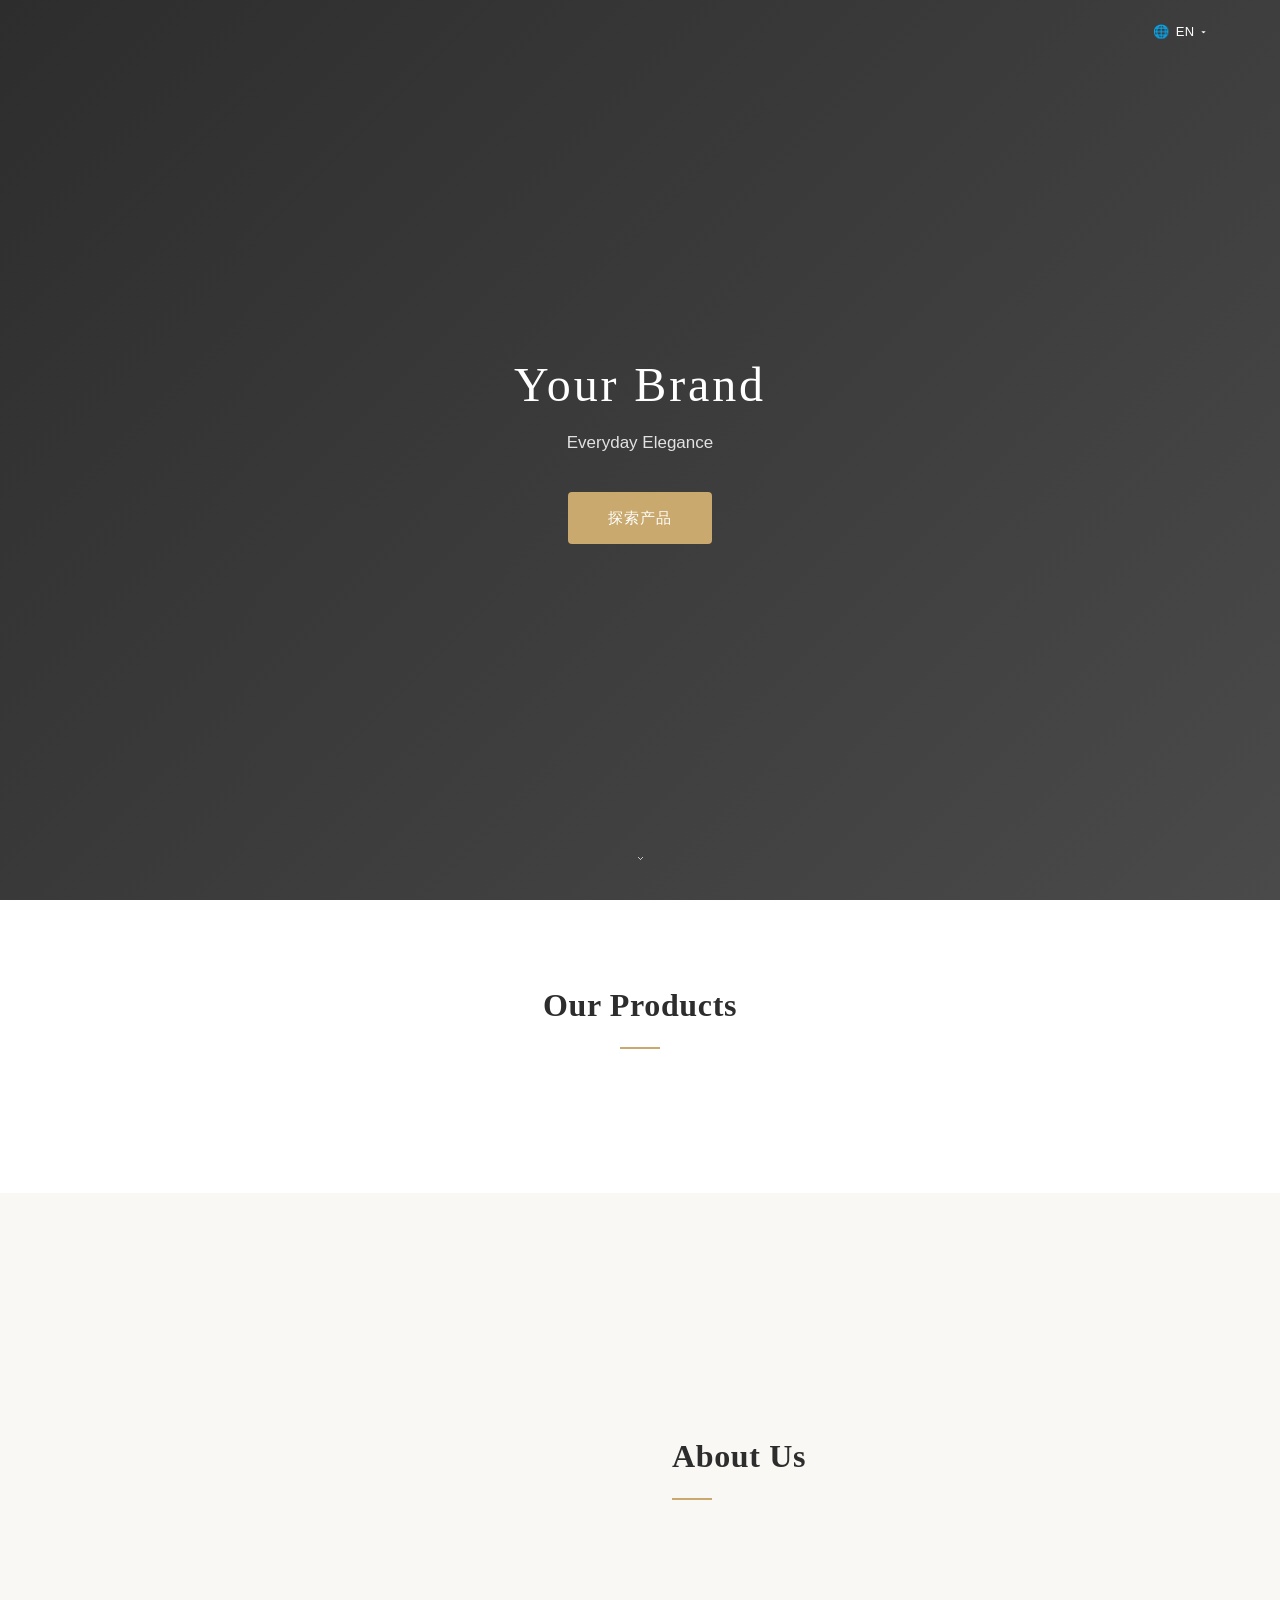
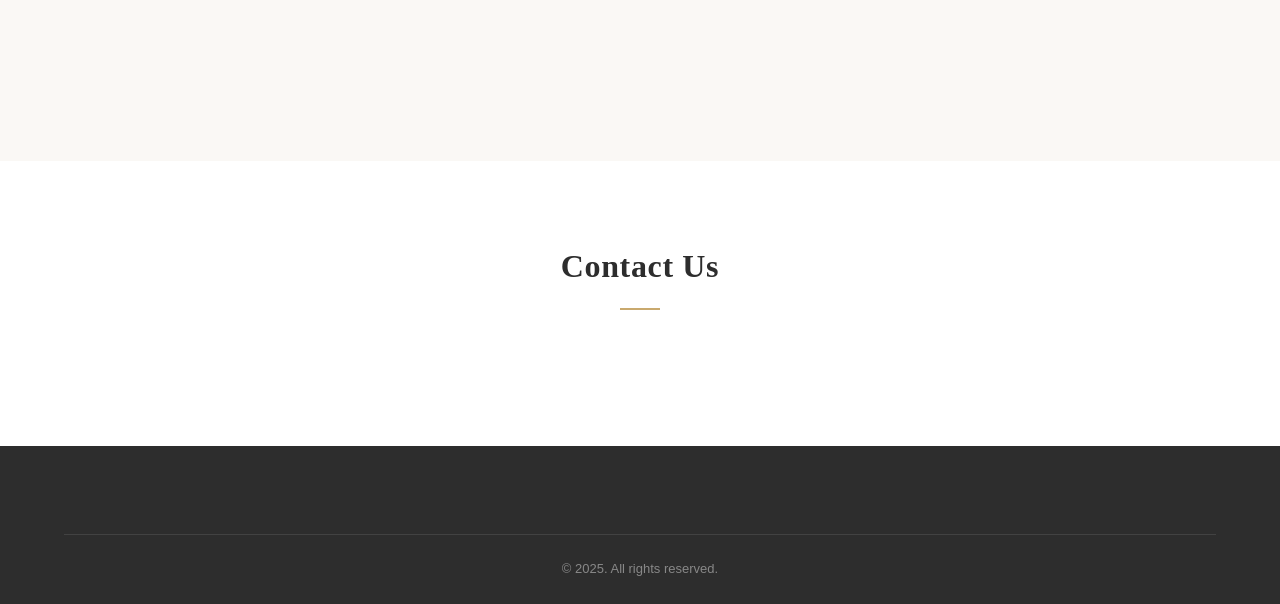
==== index.html @ 3da20dfc "Deploy: DEV site with all optimizations" ====
<!DOCTYPE html>
<html lang="zh-CN">
<head>
  <meta charset="UTF-8">
  <meta name="viewport" content="width=device-width, initial-scale=1.0">
  <meta name="description" content="">
  <meta name="keywords" content="">
  <meta property="og:title" content="">
  <meta property="og:description" content="">
  <meta property="og:image" content="">
  <meta property="og:type" content="website">
  <meta name="theme-color" content="#C9A96E">
  <title>Your Brand</title>
  <link rel="icon" type="image/png" href="">
  <link rel="stylesheet" href="css/style.css">
</head>
<body>

  <!-- ============ Navigation ============ -->
  <nav class="nav nav-white" id="navbar">
    <div class="nav-inner">
      <a href="#home" class="nav-logo" id="navLogo"></a>
      <div style="display:flex;align-items:center;">
        <ul class="nav-links" id="navLinks"></ul>
        <!-- Language Switcher -->
        <div class="lang-switcher" id="langSwitcher">
          <div class="lang-current" id="langCurrent">
            <span id="langFlag">🌐</span><span id="langLabel">EN</span><span class="arrow">▾</span>
          </div>
          <div class="lang-dropdown" id="langDropdown"></div>
        </div>
      </div>
      <div class="nav-toggle" id="navToggle">
        <span></span><span></span><span></span>
      </div>
    </div>
    <div class="nav-mobile" id="navMobile"></div>
  </nav>

  <!-- ============ Floating WhatsApp ============ -->
  <a class="float-wa" id="floatWA" href="#" target="_blank" rel="noopener noreferrer" title="WhatsApp" style="display:none;">
    <svg viewBox="0 0 24 24" fill="white"><path d="M17.472 14.382c-.297-.149-1.758-.867-2.03-.967-.273-.099-.471-.148-.67.15-.197.297-.767.966-.94 1.164-.173.199-.347.223-.644.075-.297-.15-1.255-.463-2.39-1.475-.883-.788-1.48-1.761-1.653-2.059-.173-.297-.018-.458.13-.606.134-.133.298-.347.446-.52.149-.174.198-.298.298-.497.099-.198.05-.371-.025-.52-.075-.149-.669-1.612-.916-2.207-.242-.579-.487-.5-.669-.51-.173-.008-.371-.01-.57-.01-.198 0-.52.074-.792.372-.272.297-1.04 1.016-1.04 2.479 0 1.462 1.065 2.875 1.213 3.074.149.198 2.096 3.2 5.077 4.487.709.306 1.262.489 1.694.625.712.227 1.36.195 1.871.118.571-.085 1.758-.719 2.006-1.413.248-.694.248-1.289.173-1.413-.074-.124-.272-.198-.57-.347m-5.421 7.403h-.004a9.87 9.87 0 0 1-5.031-1.378l-.361-.214-3.741.982.998-3.648-.235-.374a9.86 9.86 0 0 1-1.51-5.26c.001-5.45 4.436-9.884 9.888-9.884 2.64 0 5.122 1.03 6.988 2.898a9.825 9.825 0 0 1 2.893 6.994c-.003 5.45-4.437 9.884-9.885 9.884m8.413-18.297A11.815 11.815 0 0 0 12.05 0C5.495 0 .16 5.335.157 11.892c0 2.096.547 4.142 1.588 5.945L.057 24l6.305-1.654a11.882 11.882 0 0 0 5.683 1.448h.005c6.554 0 11.89-5.335 11.893-11.893a11.821 11.821 0 0 0-3.48-8.413z"/></svg>
  </a>

  <!-- ============ Hero ============ -->
  <section class="hero" id="home">
    <div class="hero-fallback" id="heroFallback"></div>
    <div class="hero-content">
      <h1 class="hero-title" id="heroTitle">Your Brand</h1>
      <p class="hero-subtitle" id="heroSubtitle">Everyday Elegance</p>
      <a class="hero-cta" id="heroCta" href="#products">探索产品</a>
    </div>
    <div class="hero-scroll" aria-hidden="true">⌄</div>
  </section>

  <!-- ============ Products ============ -->
  <section class="products-section section-padding" id="products">
    <div class="container">
      <h2 class="section-title" id="productsTitle">Our Products</h2>
      <div class="section-divider"></div>
      <div class="filter-bar" id="filterBar"></div>
      <div class="product-grid" id="productGrid"></div>
      <div class="products-empty" id="productsEmpty" style="display:none;">No products yet. Stay tuned!</div>
    </div>
  </section>

  <!-- ============ About ============ -->
  <section class="about-section section-padding" id="about">
    <div class="container">
      <div class="about-grid">
        <div class="about-image" id="aboutImage"></div>
        <div class="about-text">
          <h2 class="section-title" id="aboutTitle">About Us</h2>
          <div class="section-divider"></div>
          <div id="aboutContent"></div>
        </div>
      </div>
    </div>
  </section>

  <!-- ============ Contact ============ -->
  <section class="contact-section section-padding" id="contact">
    <div class="container">
      <h2 class="section-title">Contact Us</h2>
      <div class="section-divider"></div>
      <div class="contact-cards" id="contactCards"></div>
      <a class="contact-website-btn" id="contactWebsiteBtn" href="#" target="_blank" rel="noopener noreferrer" style="display:none;"></a>
    </div>
  </section>

  <!-- ============ Footer ============ -->
  <footer class="footer">
    <div class="container">
      <div class="footer-grid">
        <div class="footer-brand">
          <span class="nav-logo" id="footerBrandName"></span>
          <p id="footerSlogan"></p>
        </div>
        <div class="footer-links" id="footerLinks"></div>
      </div>
      <div class="footer-bottom">
        <p id="footerCopyright">© 2025. All rights reserved.</p>
      </div>
    </div>
  </footer>

  <!-- ============ QR Code Modal ============ -->
  <div class="modal-overlay" id="qrModal">
    <div class="modal">
      <button class="modal-close" id="modalClose">&times;</button>
      <h3 id="modalTitle">扫描二维码</h3>
      <p id="modalHint"></p>
      <div id="modalQrContainer"></div>
      <div id="modalAction"></div>
    </div>
  </div>

  <!-- ============ Config ============ -->
  <script src="config.live.js"></script>

  <!-- ============ I18N Translations ============ -->
  <script src="js/i18n.js"></script>

  <!-- ============ App Logic ============ -->
  <script src="js/main.js"></script>
</body>
</html>
---- css/style.css ----
/* ============ CSS Variables ============ */
:root {
  --color-bg: #FFFFFF;
  --color-accent-bg: #FAF8F5;
  --color-primary: #C9A96E;
  --color-primary-dark: #B8934E;
  --color-dark: #2D2D2D;
  --color-text: #333333;
  --color-muted: #999999;
  --color-border: #E8E4DF;
  --font-serif: Georgia, "Times New Roman", "Noto Serif SC", serif;
  --font-sans: -apple-system, BlinkMacSystemFont, "Segoe UI", Roboto, "Helvetica Neue", Arial, "PingFang SC", "Microsoft YaHei", sans-serif;
  --shadow-card: 0 2px 20px rgba(0,0,0,0.06);
  --shadow-nav: 0 1px 10px rgba(0,0,0,0.08);
  --radius: 8px;
  --radius-lg: 12px;
  --max-width: 1200px;
}

/* ============ Language Switcher ============ */
.lang-switcher {
  display: flex; align-items: center; gap: 6px; margin-left: 16px; position: relative;
}
.lang-current {
  display: flex; align-items: center; gap: 6px;
  padding: 6px 10px; border-radius: 6px;
  font-size: 13px; cursor: pointer;
  transition: background 0.3s; letter-spacing: 0.03em;
}
.nav-white .lang-current { color: #fff; }
.nav.scrolled .lang-current { color: var(--color-dark); }
.lang-current:hover { background: rgba(255,255,255,0.15); }
.lang-current .arrow { font-size: 10px; transition: transform 0.3s; }
.lang-switcher.open .lang-current .arrow { transform: rotate(180deg); }
.lang-dropdown {
  display: none; position: absolute; top: 100%; right: 0; margin-top: 4px;
  background: #fff; border-radius: 8px; box-shadow: 0 4px 20px rgba(0,0,0,0.12);
  overflow: hidden; min-width: 140px; z-index: 100;
}
.lang-switcher.open .lang-dropdown { display: block; }
.lang-option {
  display: flex; align-items: center; gap: 8px;
  padding: 10px 16px; font-size: 13px; color: var(--color-dark);
  cursor: pointer; transition: background 0.2s;
}
.lang-option:hover { background: var(--color-accent-bg); }
.lang-option.active { color: var(--color-primary); font-weight: 600; }
.lang-option .flag { font-size: 18px; }

/* ============ Reset ============ */
*, *::before, *::after { box-sizing: border-box; margin: 0; padding: 0; }
html { scroll-behavior: smooth; scroll-padding-top: 80px; }
body {
  font-family: var(--font-sans);
  color: var(--color-text);
  background: var(--color-bg);
  line-height: 1.6;
  -webkit-font-smoothing: antialiased;
  -moz-osx-font-smoothing: grayscale;
}
img { max-width: 100%; height: auto; display: block; }
a { text-decoration: none; color: inherit; }
button { font-family: inherit; cursor: pointer; border: none; outline: none; background: none; }

/* ============ Utility ============ */
.container { max-width: var(--max-width); margin: 0 auto; padding: 0 24px; }
.section-padding { padding: 80px 0; }
.section-title {
  font-family: var(--font-serif);
  font-size: 32px; color: var(--color-dark);
  text-align: center; margin-bottom: 8px; letter-spacing: 0.02em;
}
.section-subtitle {
  text-align: center; color: var(--color-muted); font-size: 15px;
  margin-bottom: 48px;
}
.section-divider {
  width: 40px; height: 2px; background: var(--color-primary);
  margin: 16px auto 24px;
}
.sr-only { position: absolute; width: 1px; height: 1px; overflow: hidden; clip: rect(0,0,0,0); }

/* ============ Navigation ============ */
.nav {
  position: fixed; top: 0; left: 0; right: 0; z-index: 1000;
  padding: 16px 0;
  transition: background 0.3s, box-shadow 0.3s, padding 0.3s;
}
.nav.scrolled { background: rgba(255,255,255,0.97); box-shadow: var(--shadow-nav); padding: 10px 0; }
.nav-inner {
  max-width: var(--max-width); margin: 0 auto; padding: 0 24px;
  display: flex; align-items: center; justify-content: space-between;
}
.nav-logo {
  font-family: var(--font-serif); font-size: 22px; letter-spacing: 0.05em;
  transition: color 0.3s;
}
.nav.scrolled .nav-logo { color: var(--color-dark); }
.nav-links { display: flex; gap: 32px; list-style: none; }
.nav-links a {
  font-size: 14px; letter-spacing: 0.08em; text-transform: uppercase;
  transition: color 0.3s; position: relative; padding: 4px 0;
}
.nav-links a::after {
  content: ''; position: absolute; bottom: -2px; left: 0; width: 0; height: 1px;
  background: var(--color-primary); transition: width 0.3s;
}
.nav-links a:hover::after, .nav-links a.active::after { width: 100%; }
.nav-white .nav-logo, .nav-white .nav-links a { color: #fff; }
.nav-white.scrolled .nav-logo, .nav-white.scrolled .nav-links a { color: var(--color-dark); }

/* Hamburger */
.nav-toggle { display: none; flex-direction: column; gap: 5px; width: 28px; cursor: pointer; z-index: 1001; }
.nav-toggle span {
  display: block; height: 2px; background: var(--color-dark);
  transition: transform 0.3s, opacity 0.3s;
}
.nav-white .nav-toggle span { background: #fff; }
.nav-white.scrolled .nav-toggle span { background: var(--color-dark); }
.nav-toggle.active span:nth-child(1) { transform: rotate(45deg) translate(5px, 5px); }
.nav-toggle.active span:nth-child(2) { opacity: 0; }
.nav-toggle.active span:nth-child(3) { transform: rotate(-45deg) translate(5px, -5px); }

/* Mobile Menu */
.nav-mobile {
  display: none; position: fixed; top: 0; left: 0; right: 0; bottom: 0;
  background: rgba(255,255,255,0.98); z-index: 999;
  flex-direction: column; align-items: center; justify-content: center; gap: 32px;
}
.nav-mobile.active { display: flex; }
.nav-mobile a { font-size: 20px; font-family: var(--font-serif); letter-spacing: 0.05em; color: var(--color-dark); }

/* Floating WhatsApp */
.float-wa {
  position: fixed; bottom: 24px; right: 24px; z-index: 998;
  width: 56px; height: 56px; border-radius: 50%;
  background: #25D366; color: #fff;
  display: flex; align-items: center; justify-content: center;
  box-shadow: 0 4px 16px rgba(37,211,102,0.4);
  transition: transform 0.3s, box-shadow 0.3s;
}
.float-wa:hover { transform: scale(1.1); box-shadow: 0 6px 24px rgba(37,211,102,0.5); }
.float-wa svg { width: 28px; height: 28px; }

/* ============ Hero ============ */
.hero {
  position: relative; height: 100vh; min-height: 500px;
  display: flex; align-items: center; justify-content: center;
  background-size: cover; background-position: center; background-color: var(--color-dark);
  overflow: hidden;
}
.hero::before {
  content: ''; position: absolute; inset: 0;
  background: rgba(0,0,0,0.35);
}
.hero-fallback {
  position: absolute; inset: 0;
  background: linear-gradient(135deg, var(--color-dark) 0%, #4A4A4A 100%);
}
.hero-content {
  position: relative; z-index: 2; text-align: center; color: #fff;
  max-width: 640px; padding: 0 24px;
}
.hero-title {
  font-family: var(--font-serif); font-size: 48px; font-weight: 400;
  letter-spacing: 0.06em; margin-bottom: 16px; line-height: 1.2;
}
.hero-subtitle { font-size: 17px; opacity: 0.85; margin-bottom: 36px; font-weight: 300; }
.hero-cta {
  display: inline-block; padding: 14px 40px;
  background: var(--color-primary); color: #fff;
  font-size: 15px; letter-spacing: 0.08em; text-transform: uppercase;
  border-radius: 4px; transition: background 0.3s, transform 0.3s;
}
.hero-cta:hover { background: var(--color-primary-dark); transform: translateY(-2px); }
.hero-scroll {
  position: absolute; bottom: 32px; left: 50%; transform: translateX(-50%); z-index: 2;
  color: rgba(255,255,255,0.7); animation: bounce 2s infinite;
}
@keyframes bounce {
  0%, 20%, 50%, 80%, 100% { transform: translateX(-50%) translateY(0); }
  40% { transform: translateX(-50%) translateY(-10px); }
  60% { transform: translateX(-50%) translateY(-5px); }
}

/* ============ Products ============ */
.products-section { background: var(--color-bg); }
.filter-bar {
  display: flex; justify-content: center; gap: 12px; margin-bottom: 40px; flex-wrap: wrap;
}
.filter-btn {
  padding: 8px 24px; border-radius: 20px; border: 1px solid var(--color-border);
  font-size: 13px; letter-spacing: 0.05em; color: var(--color-muted);
  transition: all 0.3s; cursor: pointer;
}
.filter-btn.active, .filter-btn:hover {
  background: var(--color-dark); color: #fff; border-color: var(--color-dark);
}
.product-grid {
  display: grid; grid-template-columns: repeat(3, 1fr); gap: 24px;
}
.product-card {
  background: #fff; border-radius: var(--radius); overflow: hidden;
  transition: transform 0.4s ease, box-shadow 0.4s ease;
}
.product-card:hover { transform: translateY(-6px); box-shadow: var(--shadow-card); }
.product-image-wrap { position: relative; overflow: hidden; aspect-ratio: 1; background: var(--color-accent-bg); }
.product-image-wrap img {
  width: 100%; height: 100%; object-fit: cover;
  transition: transform 0.5s ease;
}
.product-card:hover .product-image-wrap img { transform: scale(1.05); }
.product-tag {
  position: absolute; top: 12px; left: 12px;
  padding: 4px 12px; border-radius: 12px;
  background: var(--color-primary); color: #fff;
  font-size: 11px; letter-spacing: 0.04em; text-transform: uppercase;
}
.product-info { padding: 16px; }
.product-name { font-family: var(--font-serif); font-size: 16px; margin-bottom: 4px; color: var(--color-dark); }
.product-price { font-size: 14px; color: var(--color-primary); font-weight: 500; }
.product-desc { font-size: 13px; color: var(--color-muted); margin-top: 6px; line-height: 1.4; display: none; }
.product-card:hover .product-desc { display: block; }
.products-empty { text-align: center; padding: 60px 0; color: var(--color-muted); }

/* ============ About ============ */
.about-section { background: var(--color-accent-bg); }
.about-grid {
  display: grid; grid-template-columns: 1fr 1fr; gap: 64px; align-items: center;
}
.about-image { border-radius: var(--radius-lg); overflow: hidden; aspect-ratio: 4/3; }
.about-image img { width: 100%; height: 100%; object-fit: cover; }
.about-placeholder {
  width: 100%; height: 100%; background: var(--color-border);
  display: flex; align-items: center; justify-content: center;
  color: var(--color-muted); font-family: var(--font-serif); font-size: 18px;
}
.about-text .section-title { text-align: left; }
.about-text .section-divider { margin-left: 0; margin-right: 0; }
.about-text p { font-size: 15px; line-height: 1.9; color: #555; margin-bottom: 16px; }
.about-text p:last-child { margin-bottom: 0; }

/* ============ Contact ============ */
.contact-section { background: var(--color-bg); }
.contact-cards {
  display: grid; grid-template-columns: repeat(auto-fit, minmax(220px, 1fr));
  gap: 24px; max-width: 800px; margin: 0 auto 32px;
}
.contact-card {
  background: #fff; border: 1px solid var(--color-border); border-radius: var(--radius);
  padding: 32px 24px; text-align: center; cursor: pointer;
  transition: transform 0.3s, box-shadow 0.3s, border-color 0.3s;
}
.contact-card:hover {
  transform: translateY(-4px); box-shadow: var(--shadow-card);
  border-color: var(--color-primary);
}
.contact-card-icon {
  width: 52px; height: 52px; margin: 0 auto 16px;
  border-radius: 50%; display: flex; align-items: center; justify-content: center;
  font-size: 24px;
}
.contact-card-icon.wechat { background: #E8FCE8; color: #07C160; }
.contact-card-icon.whatsapp { background: #E0F5E8; color: #25D366; }
.contact-card-icon.website { background: #EEF0FF; color: #4A6CF7; }
.contact-card-icon.email { background: #FFF3E0; color: #F57C00; }
.contact-card-label { font-weight: 600; font-size: 16px; margin-bottom: 4px; color: var(--color-dark); }
.contact-card-hint { font-size: 13px; color: var(--color-muted); }
.contact-website-btn {
  display: block; max-width: 500px; margin: 0 auto;
  padding: 16px; background: var(--color-primary); color: #fff;
  text-align: center; border-radius: var(--radius);
  font-size: 16px; letter-spacing: 0.04em;
  transition: background 0.3s, transform 0.3s;
}
.contact-website-btn:hover { background: var(--color-primary-dark); transform: translateY(-2px); }

/* ============ Modal ============ */
.modal-overlay {
  display: none; position: fixed; inset: 0; z-index: 2000;
  background: rgba(0,0,0,0.6); align-items: center; justify-content: center;
}
.modal-overlay.active { display: flex; }
.modal {
  background: #fff; border-radius: var(--radius-lg); padding: 36px 28px 28px;
  width: 90%; max-width: 380px; text-align: center; position: relative;
  animation: modalIn 0.3s ease-out;
}
@keyframes modalIn {
  from { opacity: 0; transform: scale(0.9) translateY(20px); }
  to { opacity: 1; transform: scale(1) translateY(0); }
}
.modal-close {
  position: absolute; top: 14px; right: 18px;
  width: 32px; height: 32px; border-radius: 50%;
  background: #f0f0f0; font-size: 18px; color: var(--color-muted);
  display: flex; align-items: center; justify-content: center;
  transition: background 0.3s;
}
.modal-close:hover { background: #e0e0e0; }
.modal h3 { font-family: var(--font-serif); font-size: 20px; margin-bottom: 6px; }
.modal p { font-size: 14px; color: var(--color-muted); margin-bottom: 20px; }
.modal-qr {
  width: 200px; height: 200px; margin: 0 auto 20px;
  border-radius: var(--radius); border: 1px solid var(--color-border);
  object-fit: contain; background: #fff;
}
.modal-qr-placeholder {
  width: 200px; height: 200px; margin: 0 auto 20px;
  border-radius: var(--radius); border: 1px solid var(--color-border);
  display: flex; align-items: center; justify-content: center;
  color: var(--color-muted); font-size: 14px; background: var(--color-accent-bg);
}
.modal-btn {
  display: inline-block; padding: 12px 32px;
  border-radius: 24px; font-size: 14px; font-weight: 600;
  color: #fff; transition: transform 0.2s, opacity 0.2s;
}
.modal-btn.whatsapp { background: #25D366; }
.modal-btn:active { transform: scale(0.96); }

/* ============ Footer ============ */
.footer {
  background: var(--color-dark); color: #fff; padding: 48px 0 24px;
}
.footer-grid {
  display: flex; justify-content: space-between; align-items: flex-start;
  flex-wrap: wrap; gap: 32px; margin-bottom: 32px;
}
.footer-brand .nav-logo { font-size: 22px; margin-bottom: 8px; display: block; }
.footer-brand p { font-size: 14px; color: #aaa; }
.footer-links { display: flex; gap: 32px; flex-wrap: wrap; }
.footer-links a { font-size: 14px; color: #aaa; transition: color 0.3s; }
.footer-links a:hover { color: var(--color-primary); }
.footer-bottom {
  border-top: 1px solid rgba(255,255,255,0.1);
  padding-top: 24px; text-align: center;
  font-size: 13px; color: #888;
}

/* ============ Responsive ============ */
@media (max-width: 1024px) {
  .hero-title { font-size: 38px; }
  .product-grid { grid-template-columns: repeat(2, 1fr); }
}

@media (max-width: 768px) {
  .section-padding { padding: 56px 0; }
  .section-title { font-size: 26px; }
  .nav-links { display: none; }
  .nav-toggle { display: flex; }
  .hero { height: 70vh; min-height: 400px; }
  .hero-title { font-size: 32px; }
  .hero-subtitle { font-size: 15px; }
  .product-grid { grid-template-columns: repeat(2, 1fr); gap: 16px; }
  .about-grid { grid-template-columns: 1fr; gap: 32px; }
  .about-text .section-title { text-align: center; }
  .about-text .section-divider { margin-left: auto; margin-right: auto; }
  .contact-cards { grid-template-columns: 1fr 1fr; gap: 16px; }
  .footer-grid { flex-direction: column; text-align: center; }
  .footer-links { justify-content: center; }
}

@media (max-width: 480px) {
  .hero-title { font-size: 26px; }
  .product-grid { grid-template-columns: 1fr 1fr; gap: 12px; }
  .product-info { padding: 10px; }
  .product-name { font-size: 14px; }
  .contact-cards { grid-template-columns: 1fr; }
  .filter-bar { gap: 8px; }
  .filter-btn { padding: 6px 16px; font-size: 12px; }
  .lang-switcher { margin-left: 0; }
}

/* ============ Fallback / Error State ============ */
.img-error { background: var(--color-accent-bg); display: flex; align-items: center; justify-content: center; color: var(--color-muted); min-height: 100%; }
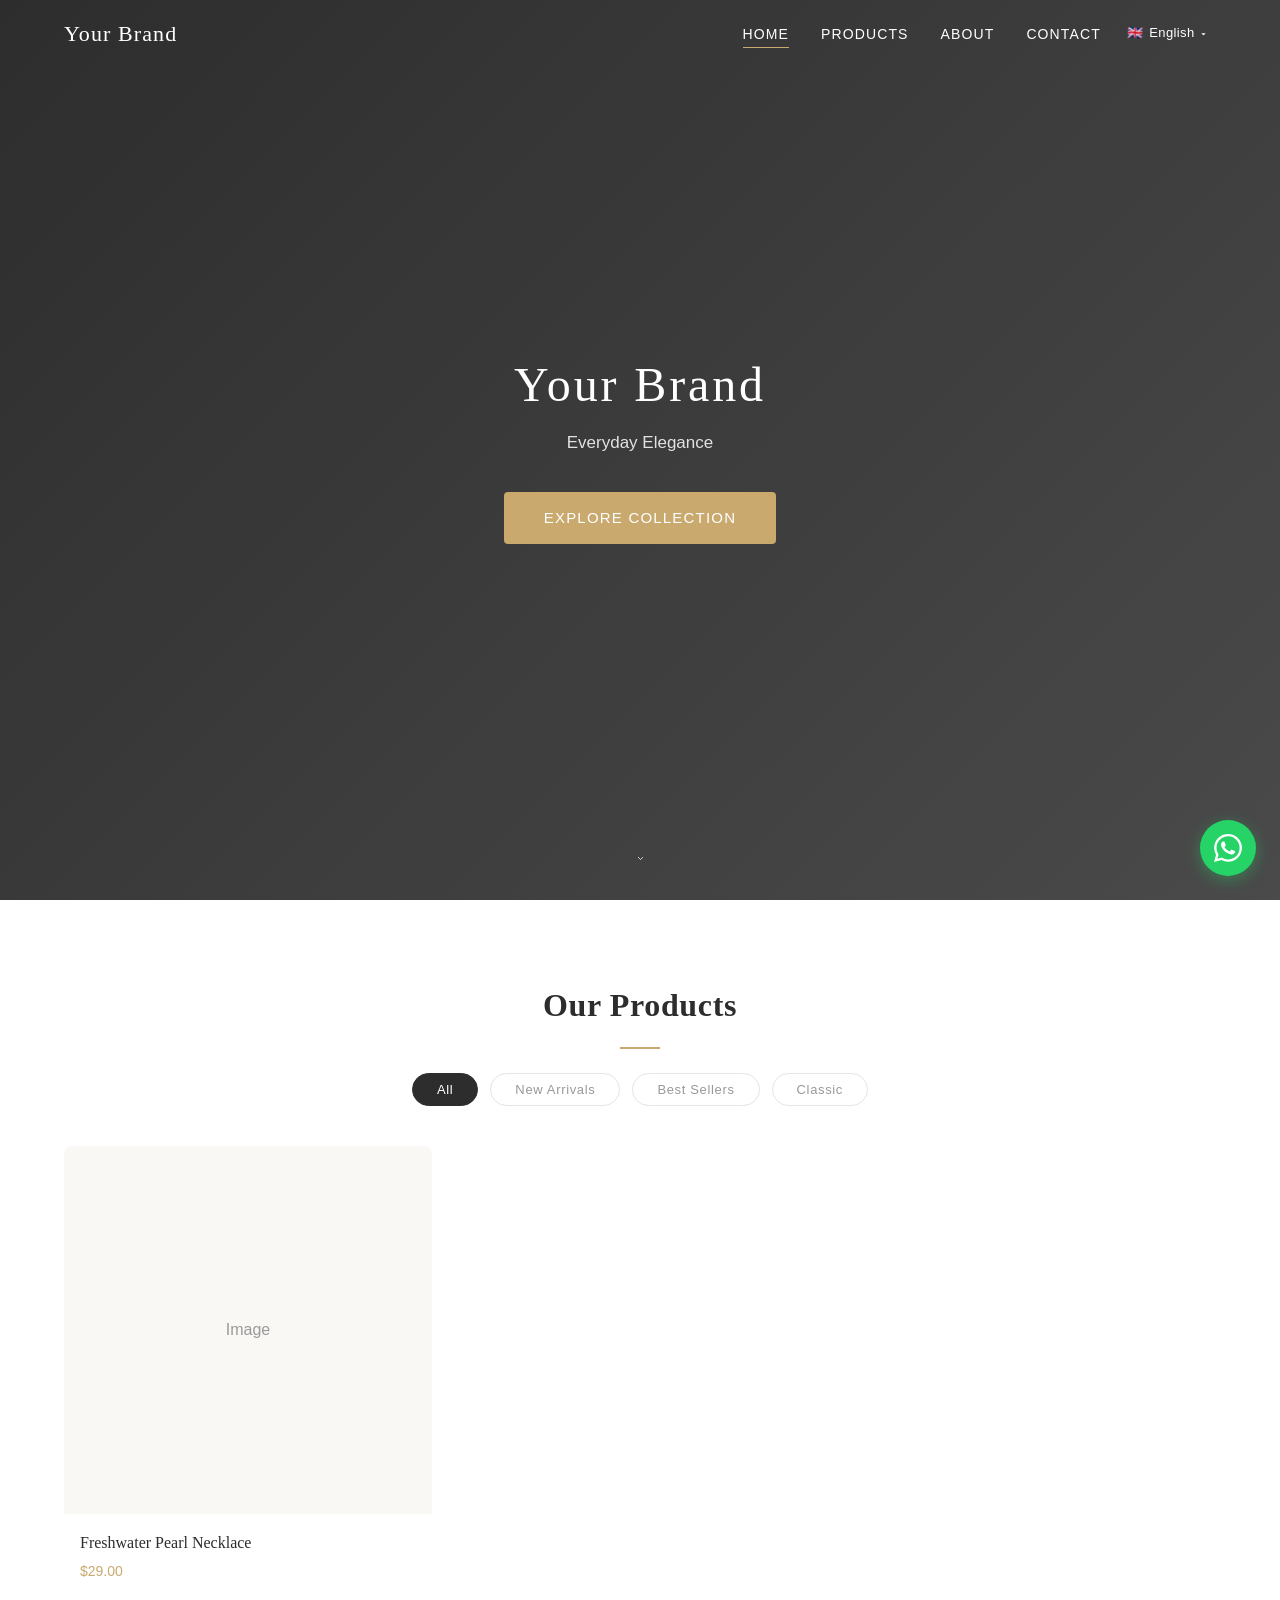
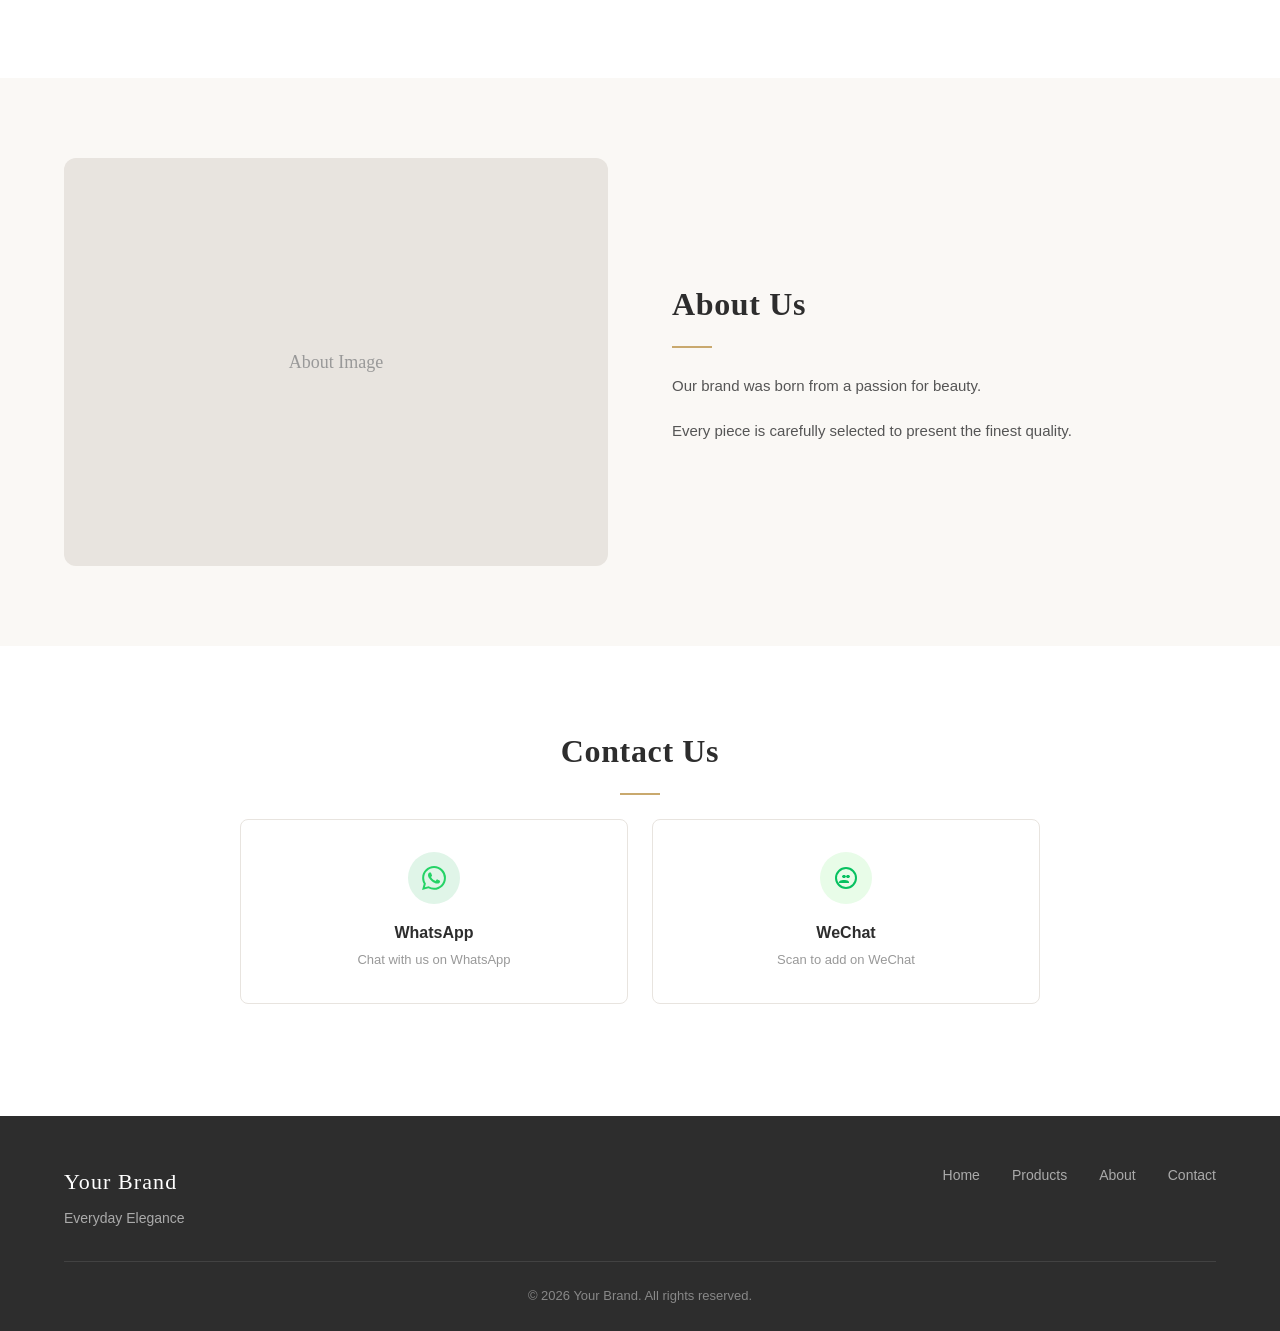
==== commit 905539cc: "Fix: config.js reference -- restore language switch + WhatsApp + all JS" ====
--- a/index.html
+++ b/index.html
@@ -116,7 +116,7 @@
   </div>
 
   <!-- ============ Config ============ -->
-  <script src="config.live.js"></script>
+  <script src="config.js"></script>
 
   <!-- ============ I18N Translations ============ -->
   <script src="js/i18n.js"></script>
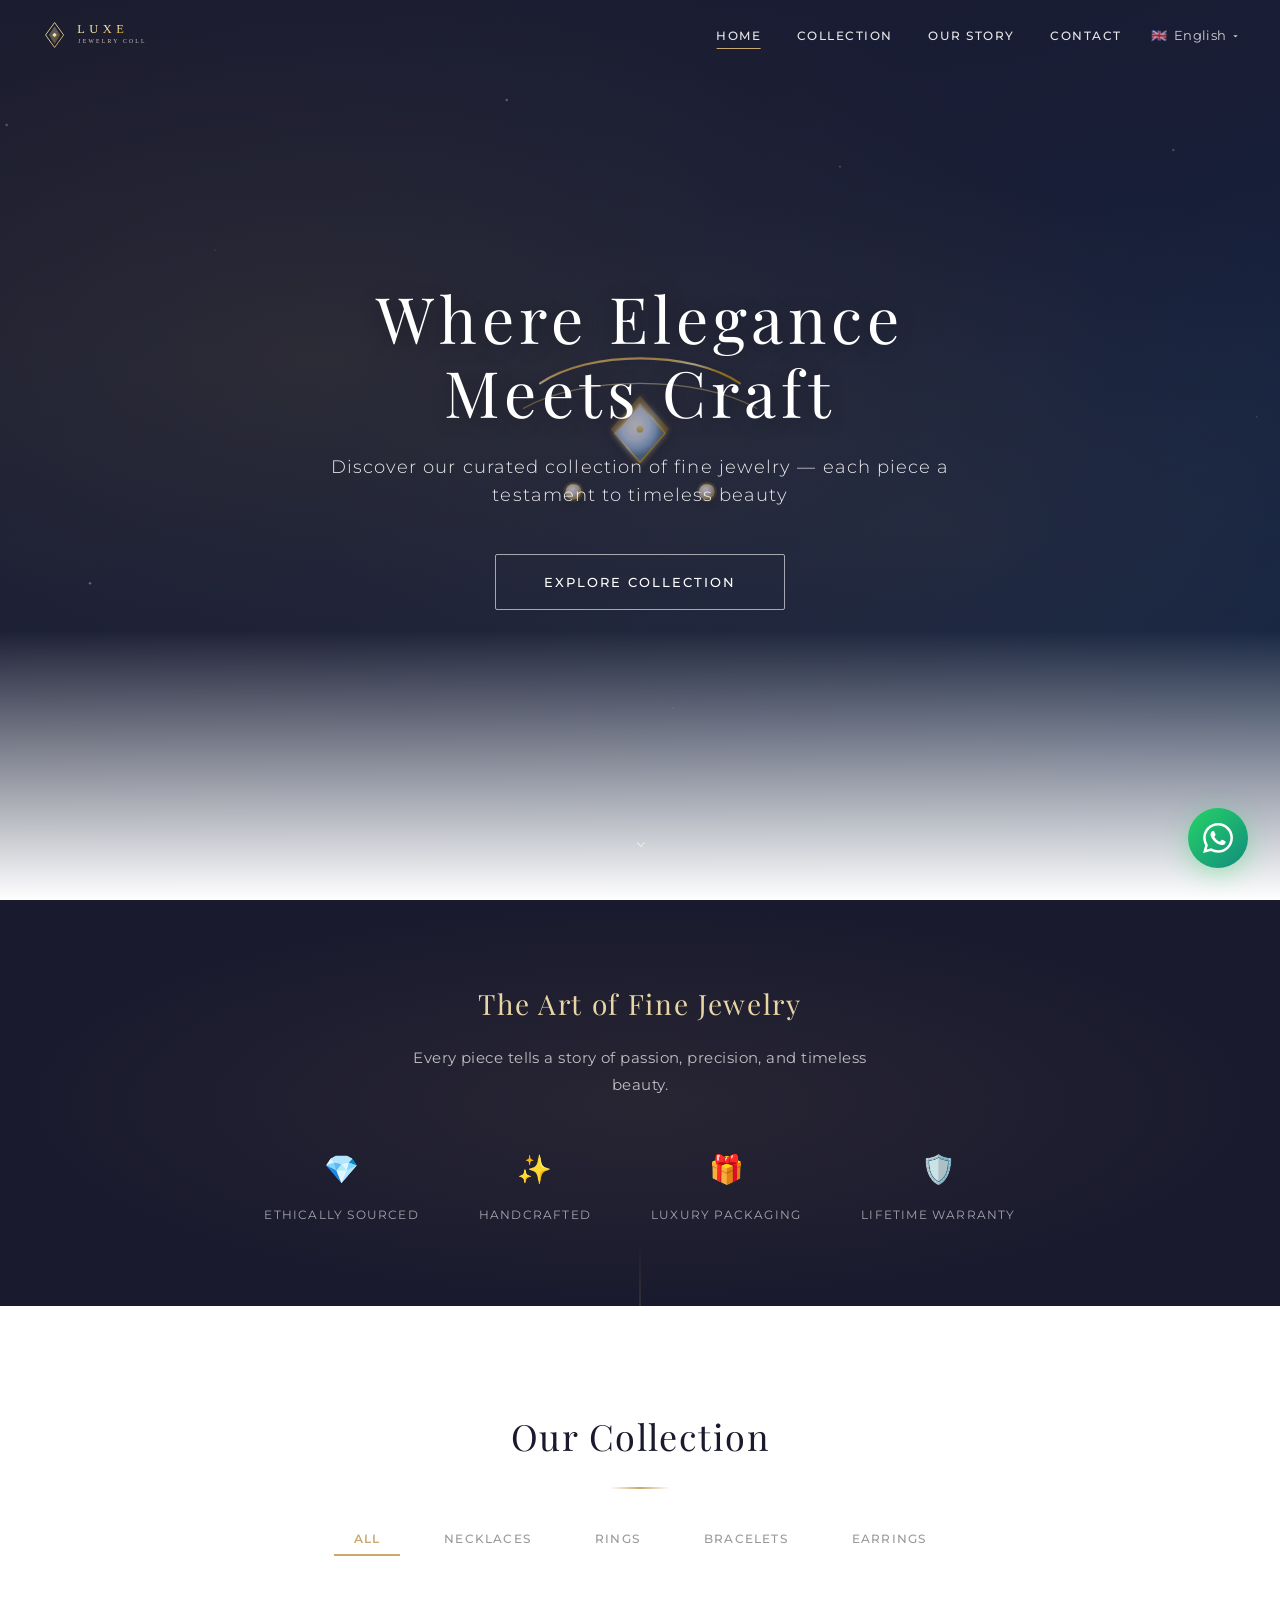
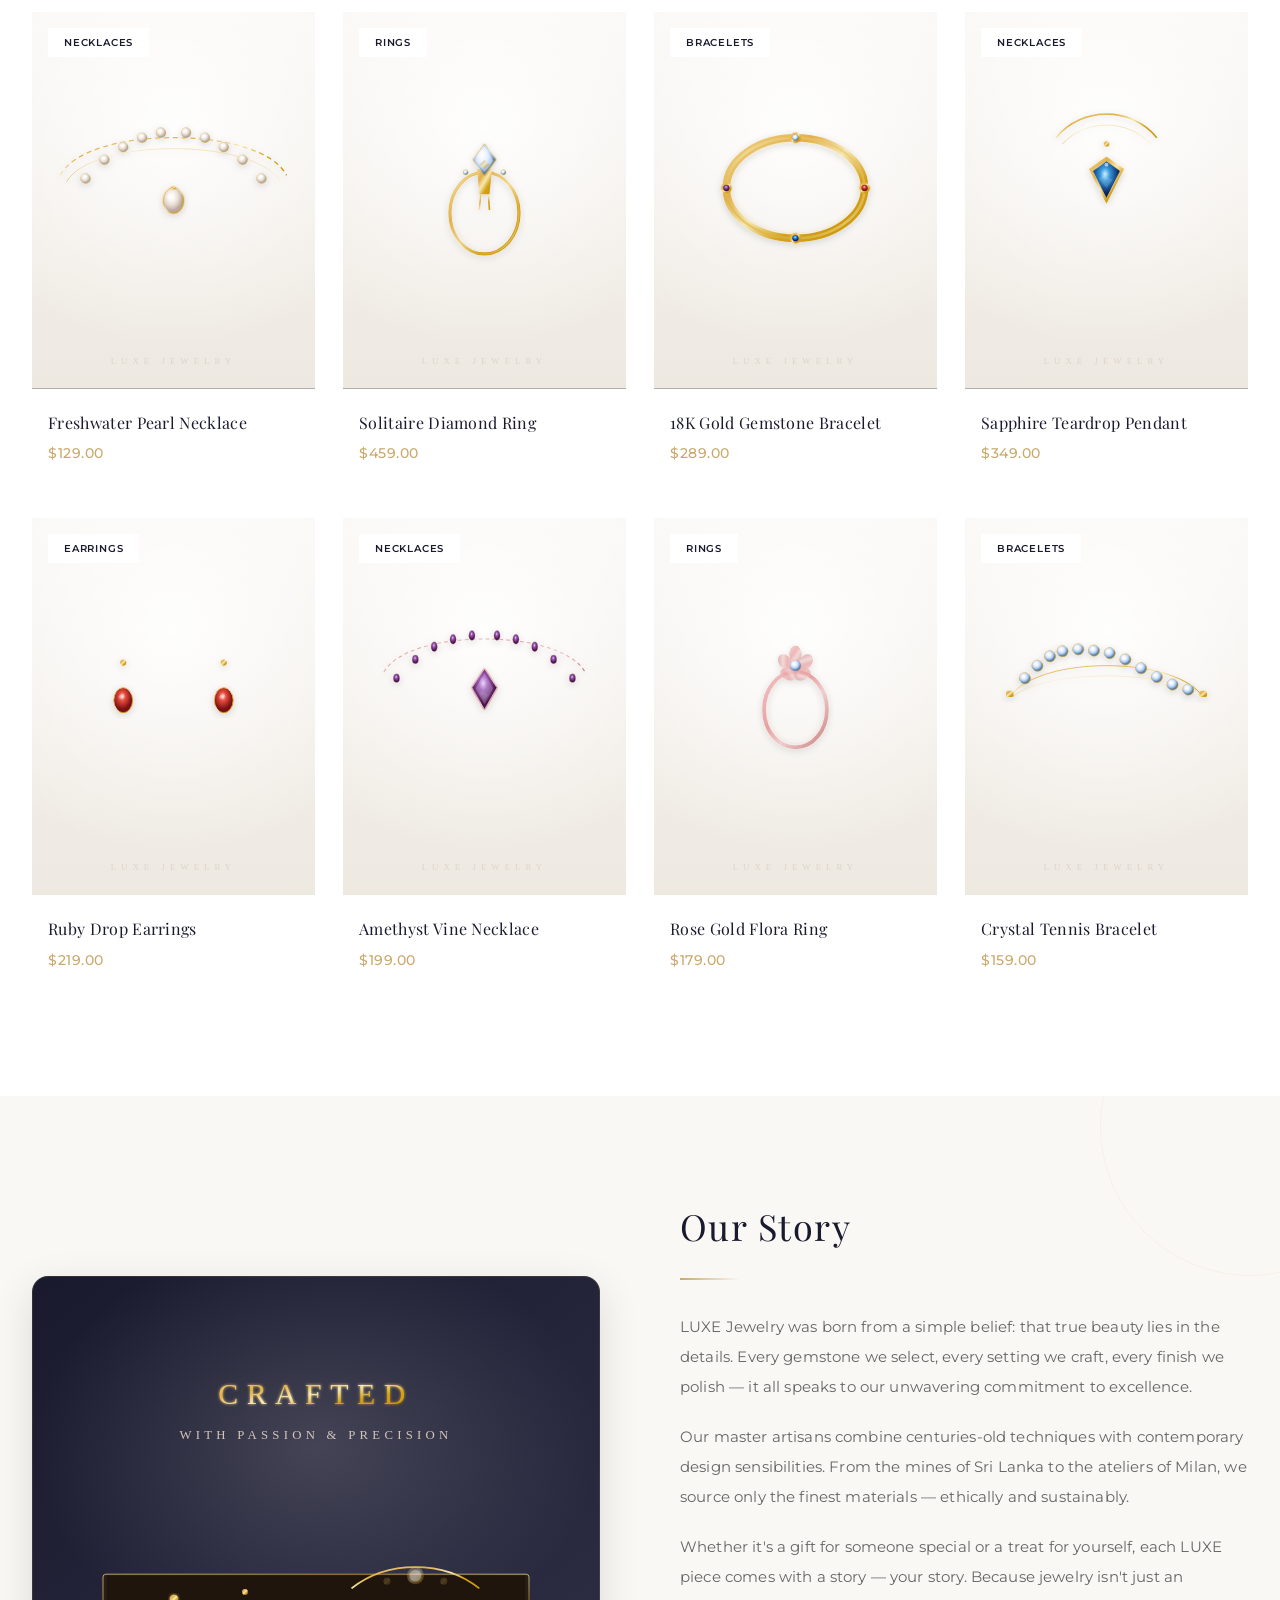
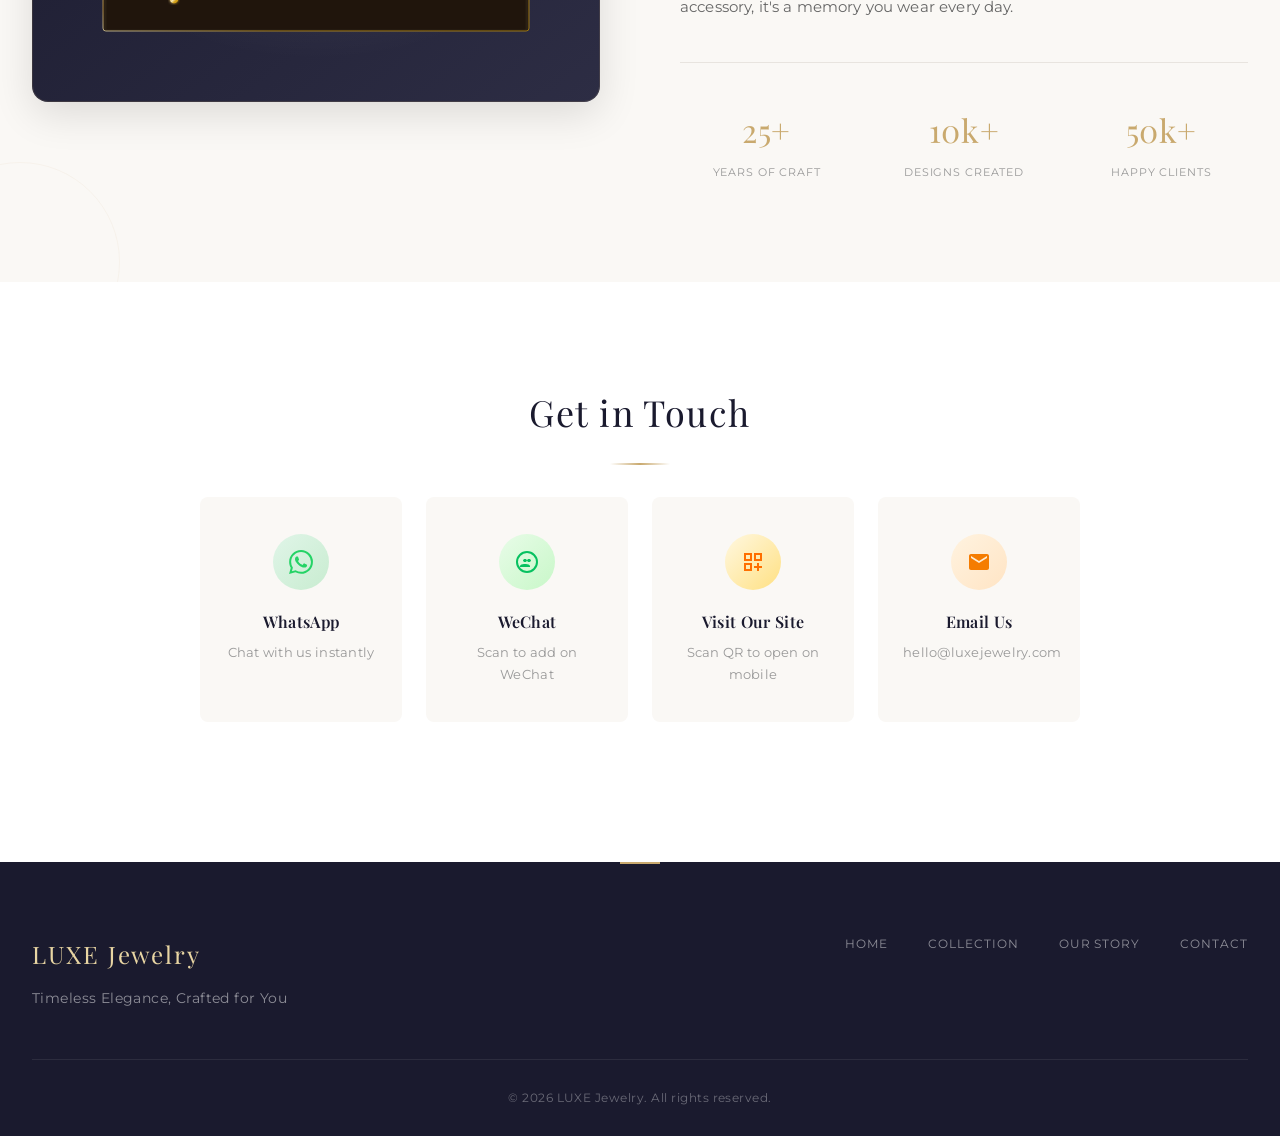
==== commit 56f23814: "Deploy: DEV site update" ====
--- a/index.html
+++ b/index.html
@@ -11,10 +11,19 @@
   <meta property="og:type" content="website">
   <meta name="theme-color" content="#C9A96E">
   <title>Your Brand</title>
-  <link rel="icon" type="image/png" href="">
+  <link rel="icon" type="image/svg+xml" href="">
+  <link rel="preconnect" href="https://fonts.googleapis.com">
+  <link rel="preconnect" href="https://fonts.gstatic.com" crossorigin>
+  <link href="https://fonts.googleapis.com/css2?family=Playfair+Display:ital,wght@0,400;0,600;0,700;1,400&family=Montserrat:wght@300;400;500;600&display=swap" rel="stylesheet">
   <link rel="stylesheet" href="css/style.css">
 </head>
 <body>
+
+  <!-- ============ Sparkles Background ============ -->
+  <div class="sparkles-container" id="sparklesContainer" aria-hidden="true">
+    <div class="sparkle"></div><div class="sparkle"></div><div class="sparkle"></div><div class="sparkle"></div>
+    <div class="sparkle"></div><div class="sparkle"></div><div class="sparkle"></div><div class="sparkle"></div>
+  </div>
 
   <!-- ============ Navigation ============ -->
   <nav class="nav nav-white" id="navbar">
@@ -48,15 +57,41 @@
     <div class="hero-content">
       <h1 class="hero-title" id="heroTitle">Your Brand</h1>
       <p class="hero-subtitle" id="heroSubtitle">Everyday Elegance</p>
-      <a class="hero-cta" id="heroCta" href="#products">探索产品</a>
+      <a class="hero-cta" id="heroCta" href="#products">Discover</a>
     </div>
-    <div class="hero-scroll" aria-hidden="true">⌄</div>
+    <div class="hero-scroll" aria-hidden="true" onclick="document.getElementById('products').scrollIntoView({behavior:'smooth'})">⌄</div>
+  </section>
+
+  <!-- ============ Featured Banner ============ -->
+  <section class="featured-banner reveal" id="featuredBanner">
+    <div class="container featured-banner-content">
+      <h3 id="featuredTitle">The Art of Fine Jewelry</h3>
+      <p id="featuredSubtitle">Every piece tells a story of passion, precision, and timeless beauty.</p>
+      <div class="features-row">
+        <div class="feature-item reveal">
+          <div class="feature-icon">💎</div>
+          <span id="feature1">Ethically Sourced</span>
+        </div>
+        <div class="feature-item reveal">
+          <div class="feature-icon">✨</div>
+          <span id="feature2">Handcrafted</span>
+        </div>
+        <div class="feature-item reveal">
+          <div class="feature-icon">🎁</div>
+          <span id="feature3">Luxury Packaging</span>
+        </div>
+        <div class="feature-item reveal">
+          <div class="feature-icon">🛡️</div>
+          <span id="feature4">Lifetime Warranty</span>
+        </div>
+      </div>
+    </div>
   </section>
 
   <!-- ============ Products ============ -->
-  <section class="products-section section-padding" id="products">
+  <section class="products-section section-padding reveal" id="products">
     <div class="container">
-      <h2 class="section-title" id="productsTitle">Our Products</h2>
+      <h2 class="section-title" id="productsTitle">Our Collection</h2>
       <div class="section-divider"></div>
       <div class="filter-bar" id="filterBar"></div>
       <div class="product-grid" id="productGrid"></div>
@@ -65,23 +100,37 @@
   </section>
 
   <!-- ============ About ============ -->
-  <section class="about-section section-padding" id="about">
+  <section class="about-section section-padding reveal" id="about">
     <div class="container">
       <div class="about-grid">
-        <div class="about-image" id="aboutImage"></div>
-        <div class="about-text">
-          <h2 class="section-title" id="aboutTitle">About Us</h2>
+        <div class="about-image reveal" id="aboutImage"></div>
+        <div class="about-text reveal">
+          <h2 class="section-title" id="aboutTitle">Our Story</h2>
           <div class="section-divider"></div>
           <div id="aboutContent"></div>
+          <div class="about-stats">
+            <div class="about-stat">
+              <div class="about-stat-number" id="statYears">25+</div>
+              <div class="about-stat-label" id="statYearsLabel">Years of Craft</div>
+            </div>
+            <div class="about-stat">
+              <div class="about-stat-number" id="statDesigns">10k+</div>
+              <div class="about-stat-label" id="statDesignsLabel">Designs Created</div>
+            </div>
+            <div class="about-stat">
+              <div class="about-stat-number" id="statClients">50k+</div>
+              <div class="about-stat-label" id="statClientsLabel">Happy Clients</div>
+            </div>
+          </div>
         </div>
       </div>
     </div>
   </section>
 
   <!-- ============ Contact ============ -->
-  <section class="contact-section section-padding" id="contact">
+  <section class="contact-section section-padding reveal" id="contact">
     <div class="container">
-      <h2 class="section-title">Contact Us</h2>
+      <h2 class="section-title" id="contactSectionTitle">Get in Touch</h2>
       <div class="section-divider"></div>
       <div class="contact-cards" id="contactCards"></div>
       <a class="contact-website-btn" id="contactWebsiteBtn" href="#" target="_blank" rel="noopener noreferrer" style="display:none;"></a>
@@ -108,7 +157,7 @@
   <div class="modal-overlay" id="qrModal">
     <div class="modal">
       <button class="modal-close" id="modalClose">&times;</button>
-      <h3 id="modalTitle">扫描二维码</h3>
+      <h3 id="modalTitle">Scan QR Code</h3>
       <p id="modalHint"></p>
       <div id="modalQrContainer"></div>
       <div id="modalAction"></div>
--- a/css/style.css
+++ b/css/style.css
@@ -1,119 +1,184 @@
+/* ============ LUXE Jewelry — Luxury Brand CSS ============ */
+/* Inspired by Pandora, Swarovski, Tiffany & Co. */
+
 /* ============ CSS Variables ============ */
 :root {
   --color-bg: #FFFFFF;
   --color-accent-bg: #FAF8F5;
   --color-primary: #C9A96E;
   --color-primary-dark: #B8934E;
-  --color-dark: #2D2D2D;
-  --color-text: #333333;
+  --color-primary-light: #E8D5A3;
+  --color-dark: #1a1a2e;
+  --color-dark-secondary: #16213e;
+  --color-text: #2D2D2D;
+  --color-text-light: #666666;
   --color-muted: #999999;
   --color-border: #E8E4DF;
-  --font-serif: Georgia, "Times New Roman", "Noto Serif SC", serif;
-  --font-sans: -apple-system, BlinkMacSystemFont, "Segoe UI", Roboto, "Helvetica Neue", Arial, "PingFang SC", "Microsoft YaHei", sans-serif;
-  --shadow-card: 0 2px 20px rgba(0,0,0,0.06);
-  --shadow-nav: 0 1px 10px rgba(0,0,0,0.08);
+  --color-gold: #C9A96E;
+  --color-gold-light: #F5E6C8;
+  --font-serif: "Playfair Display", Georgia, "Cormorant Garamond", "Noto Serif SC", serif;
+  --font-sans: "Montserrat", -apple-system, BlinkMacSystemFont, "Segoe UI", Roboto, "PingFang SC", "Microsoft YaHei", sans-serif;
+  --shadow-card: 0 4px 30px rgba(0,0,0,0.08);
+  --shadow-elevated: 0 12px 40px rgba(0,0,0,0.12);
+  --shadow-nav: 0 2px 20px rgba(0,0,0,0.06);
   --radius: 8px;
-  --radius-lg: 12px;
-  --max-width: 1200px;
-}
-
-/* ============ Language Switcher ============ */
-.lang-switcher {
-  display: flex; align-items: center; gap: 6px; margin-left: 16px; position: relative;
-}
-.lang-current {
-  display: flex; align-items: center; gap: 6px;
-  padding: 6px 10px; border-radius: 6px;
-  font-size: 13px; cursor: pointer;
-  transition: background 0.3s; letter-spacing: 0.03em;
-}
-.nav-white .lang-current { color: #fff; }
-.nav.scrolled .lang-current { color: var(--color-dark); }
-.lang-current:hover { background: rgba(255,255,255,0.15); }
-.lang-current .arrow { font-size: 10px; transition: transform 0.3s; }
-.lang-switcher.open .lang-current .arrow { transform: rotate(180deg); }
-.lang-dropdown {
-  display: none; position: absolute; top: 100%; right: 0; margin-top: 4px;
-  background: #fff; border-radius: 8px; box-shadow: 0 4px 20px rgba(0,0,0,0.12);
-  overflow: hidden; min-width: 140px; z-index: 100;
-}
-.lang-switcher.open .lang-dropdown { display: block; }
-.lang-option {
-  display: flex; align-items: center; gap: 8px;
-  padding: 10px 16px; font-size: 13px; color: var(--color-dark);
-  cursor: pointer; transition: background 0.2s;
-}
-.lang-option:hover { background: var(--color-accent-bg); }
-.lang-option.active { color: var(--color-primary); font-weight: 600; }
-.lang-option .flag { font-size: 18px; }
+  --radius-lg: 16px;
+  --max-width: 1280px;
+  --transition-smooth: 0.4s cubic-bezier(0.25, 0.46, 0.45, 0.94);
+}
 
 /* ============ Reset ============ */
 *, *::before, *::after { box-sizing: border-box; margin: 0; padding: 0; }
-html { scroll-behavior: smooth; scroll-padding-top: 80px; }
+html {
+  scroll-behavior: smooth;
+  scroll-padding-top: 80px;
+}
 body {
   font-family: var(--font-sans);
   color: var(--color-text);
   background: var(--color-bg);
-  line-height: 1.6;
+  line-height: 1.7;
   -webkit-font-smoothing: antialiased;
   -moz-osx-font-smoothing: grayscale;
+  overflow-x: hidden;
 }
 img { max-width: 100%; height: auto; display: block; }
-a { text-decoration: none; color: inherit; }
+a { text-decoration: none; color: inherit; transition: color var(--transition-smooth); }
 button { font-family: inherit; cursor: pointer; border: none; outline: none; background: none; }
 
 /* ============ Utility ============ */
-.container { max-width: var(--max-width); margin: 0 auto; padding: 0 24px; }
-.section-padding { padding: 80px 0; }
+.container { max-width: var(--max-width); margin: 0 auto; padding: 0 32px; }
+.section-padding { padding: 100px 0; }
 .section-title {
   font-family: var(--font-serif);
-  font-size: 32px; color: var(--color-dark);
-  text-align: center; margin-bottom: 8px; letter-spacing: 0.02em;
+  font-size: 36px;
+  color: var(--color-dark);
+  text-align: center;
+  margin-bottom: 12px;
+  letter-spacing: 0.04em;
+  font-weight: 400;
 }
 .section-subtitle {
-  text-align: center; color: var(--color-muted); font-size: 15px;
-  margin-bottom: 48px;
+  text-align: center;
+  color: var(--color-muted);
+  font-size: 15px;
+  font-weight: 300;
+  letter-spacing: 0.06em;
+  margin-bottom: 56px;
 }
 .section-divider {
-  width: 40px; height: 2px; background: var(--color-primary);
-  margin: 16px auto 24px;
+  width: 60px;
+  height: 2px;
+  background: linear-gradient(90deg, transparent, var(--color-primary), transparent);
+  margin: 20px auto 32px;
 }
 .sr-only { position: absolute; width: 1px; height: 1px; overflow: hidden; clip: rect(0,0,0,0); }
+
+/* ============ Animated Sparkle Background ============ */
+.sparkles-container {
+  position: fixed;
+  top: 0; left: 0; width: 100%; height: 100%;
+  pointer-events: none; z-index: 0;
+}
+.sparkle {
+  position: absolute;
+  width: 4px; height: 4px;
+  background: var(--color-primary);
+  border-radius: 50%;
+  animation: sparkleFloat 6s infinite ease-in-out;
+  opacity: 0;
+}
+.sparkle:nth-child(1) { left: 10%; animation-delay: 0s; }
+.sparkle:nth-child(2) { left: 25%; animation-delay: 1s; }
+.sparkle:nth-child(3) { left: 40%; animation-delay: 2s; }
+.sparkle:nth-child(4) { left: 55%; animation-delay: 0.5s; }
+.sparkle:nth-child(5) { left: 70%; animation-delay: 1.5s; }
+.sparkle:nth-child(6) { left: 85%; animation-delay: 3s; }
+.sparkle:nth-child(7) { left: 15%; animation-delay: 2.5s; }
+.sparkle:nth-child(8) { left: 60%; animation-delay: 3.5s; }
+
+@keyframes sparkleFloat {
+  0% { transform: translateY(100vh) scale(0); opacity: 0; }
+  10% { opacity: 0.8; }
+  30% { opacity: 0.3; }
+  50% { transform: translateY(50vh) scale(1.5); opacity: 0.6; }
+  70% { opacity: 0.2; }
+  90% { opacity: 0.7; }
+  100% { transform: translateY(-10vh) scale(0); opacity: 0; }
+}
 
 /* ============ Navigation ============ */
 .nav {
   position: fixed; top: 0; left: 0; right: 0; z-index: 1000;
-  padding: 16px 0;
-  transition: background 0.3s, box-shadow 0.3s, padding 0.3s;
-}
-.nav.scrolled { background: rgba(255,255,255,0.97); box-shadow: var(--shadow-nav); padding: 10px 0; }
+  padding: 18px 0;
+  transition: background 0.4s ease, box-shadow 0.4s ease, padding 0.4s ease;
+  backdrop-filter: blur(0px);
+}
+.nav.scrolled {
+  background: rgba(255,255,255,0.95);
+  backdrop-filter: blur(20px);
+  box-shadow: var(--shadow-nav);
+  padding: 12px 0;
+}
 .nav-inner {
-  max-width: var(--max-width); margin: 0 auto; padding: 0 24px;
-  display: flex; align-items: center; justify-content: space-between;
+  max-width: var(--max-width);
+  margin: 0 auto;
+  padding: 0 32px;
+  display: flex;
+  align-items: center;
+  justify-content: space-between;
 }
 .nav-logo {
-  font-family: var(--font-serif); font-size: 22px; letter-spacing: 0.05em;
-  transition: color 0.3s;
+  font-family: var(--font-serif);
+  font-size: 24px;
+  letter-spacing: 0.08em;
+  font-weight: 400;
+  transition: color 0.4s ease;
 }
 .nav.scrolled .nav-logo { color: var(--color-dark); }
-.nav-links { display: flex; gap: 32px; list-style: none; }
+.nav-links { display: flex; gap: 36px; list-style: none; align-items: center; }
 .nav-links a {
-  font-size: 14px; letter-spacing: 0.08em; text-transform: uppercase;
-  transition: color 0.3s; position: relative; padding: 4px 0;
+  font-size: 12px;
+  letter-spacing: 0.12em;
+  text-transform: uppercase;
+  font-weight: 500;
+  transition: color 0.3s, opacity 0.3s;
+  position: relative;
+  padding: 6px 0;
 }
 .nav-links a::after {
-  content: ''; position: absolute; bottom: -2px; left: 0; width: 0; height: 1px;
-  background: var(--color-primary); transition: width 0.3s;
-}
-.nav-links a:hover::after, .nav-links a.active::after { width: 100%; }
-.nav-white .nav-logo, .nav-white .nav-links a { color: #fff; }
-.nav-white.scrolled .nav-logo, .nav-white.scrolled .nav-links a { color: var(--color-dark); }
+  content: '';
+  position: absolute;
+  bottom: 0; left: 50%;
+  width: 0; height: 1.5px;
+  background: var(--color-primary);
+  transition: all 0.35s ease;
+  transform: translateX(-50%);
+}
+.nav-links a:hover::after,
+.nav-links a.active::after {
+  width: 100%;
+}
+.nav-white .nav-logo,
+.nav-white .nav-links a { color: rgba(255,255,255,0.9); }
+.nav-white.scrolled .nav-logo,
+.nav-white.scrolled .nav-links a { color: var(--color-dark); }
 
 /* Hamburger */
-.nav-toggle { display: none; flex-direction: column; gap: 5px; width: 28px; cursor: pointer; z-index: 1001; }
+.nav-toggle {
+  display: none;
+  flex-direction: column;
+  gap: 5px;
+  width: 28px;
+  cursor: pointer;
+  z-index: 1001;
+}
 .nav-toggle span {
-  display: block; height: 2px; background: var(--color-dark);
+  display: block;
+  height: 2px;
+  background: var(--color-dark);
   transition: transform 0.3s, opacity 0.3s;
+  border-radius: 2px;
 }
 .nav-white .nav-toggle span { background: #fff; }
 .nav-white.scrolled .nav-toggle span { background: var(--color-dark); }
@@ -121,256 +186,812 @@
 .nav-toggle.active span:nth-child(2) { opacity: 0; }
 .nav-toggle.active span:nth-child(3) { transform: rotate(-45deg) translate(5px, -5px); }
 
-/* Mobile Menu */
 .nav-mobile {
-  display: none; position: fixed; top: 0; left: 0; right: 0; bottom: 0;
-  background: rgba(255,255,255,0.98); z-index: 999;
-  flex-direction: column; align-items: center; justify-content: center; gap: 32px;
+  display: none;
+  position: fixed;
+  top: 0; left: 0; right: 0; bottom: 0;
+  background: rgba(255,255,255,0.98);
+  backdrop-filter: blur(20px);
+  z-index: 999;
+  flex-direction: column;
+  align-items: center;
+  justify-content: center;
+  gap: 40px;
 }
 .nav-mobile.active { display: flex; }
-.nav-mobile a { font-size: 20px; font-family: var(--font-serif); letter-spacing: 0.05em; color: var(--color-dark); }
+.nav-mobile a {
+  font-size: 22px;
+  font-family: var(--font-serif);
+  letter-spacing: 0.08em;
+  color: var(--color-dark);
+}
 
 /* Floating WhatsApp */
 .float-wa {
-  position: fixed; bottom: 24px; right: 24px; z-index: 998;
-  width: 56px; height: 56px; border-radius: 50%;
-  background: #25D366; color: #fff;
+  position: fixed; bottom: 32px; right: 32px; z-index: 998;
+  width: 60px; height: 60px; border-radius: 50%;
+  background: linear-gradient(135deg, #25D366, #128C7E);
+  color: #fff;
   display: flex; align-items: center; justify-content: center;
-  box-shadow: 0 4px 16px rgba(37,211,102,0.4);
-  transition: transform 0.3s, box-shadow 0.3s;
-}
-.float-wa:hover { transform: scale(1.1); box-shadow: 0 6px 24px rgba(37,211,102,0.5); }
-.float-wa svg { width: 28px; height: 28px; }
+  box-shadow: 0 6px 24px rgba(37,211,102,0.35);
+  transition: transform 0.35s ease, box-shadow 0.35s ease;
+  animation: floatPulse 2s ease-in-out infinite;
+}
+.float-wa:hover {
+  transform: scale(1.12);
+  box-shadow: 0 8px 32px rgba(37,211,102,0.5);
+  animation: none;
+}
+.float-wa svg { width: 30px; height: 30px; }
+@keyframes floatPulse {
+  0%, 100% { box-shadow: 0 6px 24px rgba(37,211,102,0.35); }
+  50% { box-shadow: 0 6px 36px rgba(37,211,102,0.55); }
+}
 
 /* ============ Hero ============ */
 .hero {
-  position: relative; height: 100vh; min-height: 500px;
-  display: flex; align-items: center; justify-content: center;
-  background-size: cover; background-position: center; background-color: var(--color-dark);
+  position: relative;
+  height: 100vh;
+  min-height: 600px;
+  display: flex;
+  align-items: center;
+  justify-content: center;
+  background-size: cover;
+  background-position: center;
+  background-color: var(--color-dark);
   overflow: hidden;
 }
 .hero::before {
-  content: ''; position: absolute; inset: 0;
-  background: rgba(0,0,0,0.35);
+  content: '';
+  position: absolute; inset: 0;
+  background: linear-gradient(
+    180deg,
+    rgba(26,26,46,0.55) 0%,
+    rgba(26,26,46,0.35) 40%,
+    rgba(26,26,46,0.55) 100%
+  );
+  z-index: 1;
+}
+.hero::after {
+  content: '';
+  position: absolute;
+  bottom: 0; left: 0; right: 0;
+  height: 30%;
+  background: linear-gradient(to top, var(--color-bg), transparent);
+  z-index: 1;
 }
 .hero-fallback {
   position: absolute; inset: 0;
-  background: linear-gradient(135deg, var(--color-dark) 0%, #4A4A4A 100%);
+  background: linear-gradient(135deg, var(--color-dark) 0%, var(--color-dark-secondary) 50%, #0f3460 100%);
 }
 .hero-content {
-  position: relative; z-index: 2; text-align: center; color: #fff;
-  max-width: 640px; padding: 0 24px;
+  position: relative;
+  z-index: 2;
+  text-align: center;
+  color: #fff;
+  max-width: 720px;
+  padding: 0 32px;
+  animation: fadeInUp 1s ease-out;
+}
+@keyframes fadeInUp {
+  from { opacity: 0; transform: translateY(30px); }
+  to { opacity: 1; transform: translateY(0); }
 }
 .hero-title {
-  font-family: var(--font-serif); font-size: 48px; font-weight: 400;
-  letter-spacing: 0.06em; margin-bottom: 16px; line-height: 1.2;
-}
-.hero-subtitle { font-size: 17px; opacity: 0.85; margin-bottom: 36px; font-weight: 300; }
+  font-family: var(--font-serif);
+  font-size: 64px;
+  font-weight: 400;
+  letter-spacing: 0.08em;
+  margin-bottom: 24px;
+  line-height: 1.15;
+  color: #fff;
+  text-shadow: 0 2px 20px rgba(0,0,0,0.3);
+}
+.hero-subtitle {
+  font-size: 18px;
+  opacity: 0.9;
+  margin-bottom: 44px;
+  font-weight: 300;
+  letter-spacing: 0.06em;
+  line-height: 1.6;
+}
 .hero-cta {
-  display: inline-block; padding: 14px 40px;
-  background: var(--color-primary); color: #fff;
-  font-size: 15px; letter-spacing: 0.08em; text-transform: uppercase;
-  border-radius: 4px; transition: background 0.3s, transform 0.3s;
-}
-.hero-cta:hover { background: var(--color-primary-dark); transform: translateY(-2px); }
+  display: inline-block;
+  padding: 16px 48px;
+  background: transparent;
+  color: #fff;
+  font-size: 13px;
+  letter-spacing: 0.15em;
+  text-transform: uppercase;
+  font-weight: 500;
+  border: 1.5px solid rgba(255,255,255,0.6);
+  border-radius: 2px;
+  transition: all 0.4s ease;
+  position: relative;
+  overflow: hidden;
+}
+.hero-cta::before {
+  content: '';
+  position: absolute;
+  inset: 0;
+  background: var(--color-primary);
+  transform: scaleX(0);
+  transform-origin: right;
+  transition: transform 0.4s ease;
+  z-index: -1;
+  border-radius: 2px;
+}
+.hero-cta:hover {
+  border-color: var(--color-primary);
+  transform: translateY(-3px);
+  box-shadow: 0 8px 30px rgba(201,169,110,0.3);
+}
+.hero-cta:hover::before {
+  transform: scaleX(1);
+  transform-origin: left;
+}
 .hero-scroll {
-  position: absolute; bottom: 32px; left: 50%; transform: translateX(-50%); z-index: 2;
-  color: rgba(255,255,255,0.7); animation: bounce 2s infinite;
+  position: absolute;
+  bottom: 40px; left: 50%;
+  transform: translateX(-50%);
+  z-index: 2;
+  color: rgba(255,255,255,0.6);
+  font-size: 24px;
+  animation: bounce 2s infinite;
+  cursor: pointer;
 }
 @keyframes bounce {
   0%, 20%, 50%, 80%, 100% { transform: translateX(-50%) translateY(0); }
-  40% { transform: translateX(-50%) translateY(-10px); }
-  60% { transform: translateX(-50%) translateY(-5px); }
+  40% { transform: translateX(-50%) translateY(-12px); }
+  60% { transform: translateX(-50%) translateY(-6px); }
 }
 
 /* ============ Products ============ */
-.products-section { background: var(--color-bg); }
+.products-section {
+  background: var(--color-bg);
+  position: relative;
+}
+.products-section::before {
+  content: '';
+  position: absolute;
+  top: -60px; left: 50%;
+  transform: translateX(-50%);
+  width: 1px; height: 60px;
+  background: linear-gradient(transparent, var(--color-primary));
+  opacity: 0.3;
+}
+
 .filter-bar {
-  display: flex; justify-content: center; gap: 12px; margin-bottom: 40px; flex-wrap: wrap;
+  display: flex;
+  justify-content: center;
+  gap: 8px;
+  margin-bottom: 56px;
+  flex-wrap: wrap;
 }
 .filter-btn {
-  padding: 8px 24px; border-radius: 20px; border: 1px solid var(--color-border);
-  font-size: 13px; letter-spacing: 0.05em; color: var(--color-muted);
-  transition: all 0.3s; cursor: pointer;
-}
-.filter-btn.active, .filter-btn:hover {
-  background: var(--color-dark); color: #fff; border-color: var(--color-dark);
-}
+  padding: 10px 28px;
+  border-radius: 0;
+  border: none;
+  background: transparent;
+  font-size: 12px;
+  letter-spacing: 0.1em;
+  text-transform: uppercase;
+  font-weight: 500;
+  color: var(--color-muted);
+  transition: all 0.35s ease;
+  cursor: pointer;
+  position: relative;
+}
+.filter-btn::after {
+  content: '';
+  position: absolute;
+  bottom: 0; left: 50%;
+  width: 0; height: 2px;
+  background: var(--color-primary);
+  transition: all 0.35s ease;
+  transform: translateX(-50%);
+}
+.filter-btn:hover { color: var(--color-dark); }
+.filter-btn:hover::after { width: 60%; }
+.filter-btn.active {
+  color: var(--color-primary);
+  font-weight: 600;
+}
+.filter-btn.active::after { width: 80%; }
+
 .product-grid {
-  display: grid; grid-template-columns: repeat(3, 1fr); gap: 24px;
+  display: grid;
+  grid-template-columns: repeat(4, 1fr);
+  gap: 28px;
 }
 .product-card {
-  background: #fff; border-radius: var(--radius); overflow: hidden;
-  transition: transform 0.4s ease, box-shadow 0.4s ease;
-}
-.product-card:hover { transform: translateY(-6px); box-shadow: var(--shadow-card); }
-.product-image-wrap { position: relative; overflow: hidden; aspect-ratio: 1; background: var(--color-accent-bg); }
+  background: #fff;
+  overflow: hidden;
+  transition: transform 0.5s ease, box-shadow 0.5s ease;
+  cursor: pointer;
+  position: relative;
+}
+.product-card:hover {
+  transform: translateY(-10px);
+  box-shadow: var(--shadow-elevated);
+}
+.product-image-wrap {
+  position: relative;
+  overflow: hidden;
+  aspect-ratio: 3/4;
+  background: var(--color-accent-bg);
+}
 .product-image-wrap img {
-  width: 100%; height: 100%; object-fit: cover;
-  transition: transform 0.5s ease;
-}
-.product-card:hover .product-image-wrap img { transform: scale(1.05); }
+  width: 100%; height: 100%;
+  object-fit: cover;
+  transition: transform 0.7s ease;
+}
+.product-card:hover .product-image-wrap img {
+  transform: scale(1.08);
+}
+.product-image-wrap::after {
+  content: '';
+  position: absolute;
+  inset: 0;
+  background: linear-gradient(180deg, transparent 60%, rgba(0,0,0,0.15));
+  opacity: 0;
+  transition: opacity 0.5s ease;
+}
+.product-card:hover .product-image-wrap::after { opacity: 1; }
 .product-tag {
-  position: absolute; top: 12px; left: 12px;
-  padding: 4px 12px; border-radius: 12px;
-  background: var(--color-primary); color: #fff;
-  font-size: 11px; letter-spacing: 0.04em; text-transform: uppercase;
-}
-.product-info { padding: 16px; }
-.product-name { font-family: var(--font-serif); font-size: 16px; margin-bottom: 4px; color: var(--color-dark); }
-.product-price { font-size: 14px; color: var(--color-primary); font-weight: 500; }
-.product-desc { font-size: 13px; color: var(--color-muted); margin-top: 6px; line-height: 1.4; display: none; }
-.product-card:hover .product-desc { display: block; }
-.products-empty { text-align: center; padding: 60px 0; color: var(--color-muted); }
+  position: absolute;
+  top: 16px; left: 16px;
+  padding: 6px 16px;
+  background: rgba(255,255,255,0.9);
+  backdrop-filter: blur(4px);
+  color: var(--color-dark);
+  font-size: 10px;
+  letter-spacing: 0.08em;
+  text-transform: uppercase;
+  font-weight: 600;
+  border-radius: 1px;
+}
+.product-info {
+  padding: 20px 16px 24px;
+  position: relative;
+}
+.product-name {
+  font-family: var(--font-serif);
+  font-size: 16px;
+  margin-bottom: 6px;
+  color: var(--color-dark);
+  letter-spacing: 0.02em;
+  font-weight: 400;
+}
+.product-price {
+  font-size: 14px;
+  color: var(--color-primary);
+  font-weight: 500;
+  letter-spacing: 0.04em;
+}
+.product-desc {
+  font-size: 13px;
+  color: var(--color-text-light);
+  margin-top: 10px;
+  line-height: 1.5;
+  display: none;
+}
+.product-card:hover .product-desc { display: block; animation: fadeIn 0.4s ease; }
+@keyframes fadeIn {
+  from { opacity: 0; transform: translateY(5px); }
+  to { opacity: 1; transform: translateY(0); }
+}
+.products-empty {
+  text-align: center;
+  padding: 80px 0;
+  color: var(--color-muted);
+  font-family: var(--font-serif);
+  font-size: 18px;
+  letter-spacing: 0.04em;
+}
+
+/* Product Quick View Overlay */
+.product-quick-view {
+  position: absolute;
+  bottom: 0; left: 0; right: 0;
+  padding: 14px;
+  background: rgba(26,26,46,0.92);
+  color: #fff;
+  text-align: center;
+  font-size: 11px;
+  letter-spacing: 0.1em;
+  text-transform: uppercase;
+  transform: translateY(100%);
+  transition: transform 0.4s ease;
+}
+.product-card:hover .product-quick-view {
+  transform: translateY(0);
+}
 
 /* ============ About ============ */
-.about-section { background: var(--color-accent-bg); }
+.about-section {
+  background: var(--color-accent-bg);
+  position: relative;
+  overflow: hidden;
+}
+.about-section::before {
+  content: '';
+  position: absolute;
+  top: -120px; right: -120px;
+  width: 300px; height: 300px;
+  border: 1px solid rgba(201,169,110,0.1);
+  border-radius: 50%;
+}
+.about-section::after {
+  content: '';
+  position: absolute;
+  bottom: -80px; left: -80px;
+  width: 200px; height: 200px;
+  border: 1px solid rgba(201,169,110,0.08);
+  border-radius: 50%;
+}
 .about-grid {
-  display: grid; grid-template-columns: 1fr 1fr; gap: 64px; align-items: center;
-}
-.about-image { border-radius: var(--radius-lg); overflow: hidden; aspect-ratio: 4/3; }
-.about-image img { width: 100%; height: 100%; object-fit: cover; }
+  display: grid;
+  grid-template-columns: 1fr 1fr;
+  gap: 80px;
+  align-items: center;
+  position: relative;
+  z-index: 1;
+}
+.about-image {
+  border-radius: var(--radius-lg);
+  overflow: hidden;
+  aspect-ratio: 4/3;
+  position: relative;
+  box-shadow: var(--shadow-elevated);
+}
+.about-image::after {
+  content: '';
+  position: absolute;
+  inset: 0;
+  border: 1px solid rgba(201,169,110,0.15);
+  border-radius: var(--radius-lg);
+  pointer-events: none;
+}
+.about-image img {
+  width: 100%; height: 100%;
+  object-fit: cover;
+  transition: transform 0.7s ease;
+}
+.about-image:hover img { transform: scale(1.03); }
 .about-placeholder {
-  width: 100%; height: 100%; background: var(--color-border);
-  display: flex; align-items: center; justify-content: center;
-  color: var(--color-muted); font-family: var(--font-serif); font-size: 18px;
-}
-.about-text .section-title { text-align: left; }
-.about-text .section-divider { margin-left: 0; margin-right: 0; }
-.about-text p { font-size: 15px; line-height: 1.9; color: #555; margin-bottom: 16px; }
+  width: 100%; height: 100%;
+  background: linear-gradient(135deg, var(--color-dark), var(--color-dark-secondary));
+  display: flex;
+  align-items: center; justify-content: center;
+  color: var(--color-primary);
+  font-family: var(--font-serif);
+  font-size: 20px;
+  letter-spacing: 0.1em;
+}
+.about-text .section-title {
+  text-align: left;
+  margin-bottom: 16px;
+}
+.about-text .section-divider {
+  margin-left: 0;
+  margin-right: 0;
+  background: linear-gradient(90deg, var(--color-primary), transparent);
+}
+.about-text p {
+  font-size: 15px;
+  line-height: 2;
+  color: var(--color-text-light);
+  margin-bottom: 20px;
+  letter-spacing: 0.01em;
+}
 .about-text p:last-child { margin-bottom: 0; }
 
+/* About Stats */
+.about-stats {
+  display: grid;
+  grid-template-columns: repeat(3, 1fr);
+  gap: 24px;
+  margin-top: 40px;
+  padding-top: 40px;
+  border-top: 1px solid var(--color-border);
+}
+.about-stat {
+  text-align: center;
+}
+.about-stat-number {
+  font-family: var(--font-serif);
+  font-size: 32px;
+  color: var(--color-primary);
+  letter-spacing: 0.02em;
+}
+.about-stat-label {
+  font-size: 11px;
+  color: var(--color-muted);
+  letter-spacing: 0.08em;
+  text-transform: uppercase;
+  margin-top: 6px;
+}
+
 /* ============ Contact ============ */
-.contact-section { background: var(--color-bg); }
+.contact-section {
+  background: #fff;
+  position: relative;
+}
 .contact-cards {
-  display: grid; grid-template-columns: repeat(auto-fit, minmax(220px, 1fr));
-  gap: 24px; max-width: 800px; margin: 0 auto 32px;
+  display: grid;
+  grid-template-columns: repeat(auto-fit, minmax(200px, 1fr));
+  gap: 24px;
+  max-width: 880px;
+  margin: 0 auto 40px;
 }
 .contact-card {
-  background: #fff; border: 1px solid var(--color-border); border-radius: var(--radius);
-  padding: 32px 24px; text-align: center; cursor: pointer;
-  transition: transform 0.3s, box-shadow 0.3s, border-color 0.3s;
+  background: var(--color-accent-bg);
+  border: 1px solid transparent;
+  border-radius: var(--radius);
+  padding: 36px 24px;
+  text-align: center;
+  cursor: pointer;
+  transition: all 0.4s ease;
 }
 .contact-card:hover {
-  transform: translateY(-4px); box-shadow: var(--shadow-card);
+  transform: translateY(-6px);
+  box-shadow: var(--shadow-card);
   border-color: var(--color-primary);
+  background: #fff;
 }
 .contact-card-icon {
-  width: 52px; height: 52px; margin: 0 auto 16px;
-  border-radius: 50%; display: flex; align-items: center; justify-content: center;
+  width: 56px; height: 56px;
+  margin: 0 auto 18px;
+  border-radius: 50%;
+  display: flex;
+  align-items: center;
+  justify-content: center;
   font-size: 24px;
-}
-.contact-card-icon.wechat { background: #E8FCE8; color: #07C160; }
-.contact-card-icon.whatsapp { background: #E0F5E8; color: #25D366; }
-.contact-card-icon.website { background: #EEF0FF; color: #4A6CF7; }
-.contact-card-icon.email { background: #FFF3E0; color: #F57C00; }
-.contact-card-label { font-weight: 600; font-size: 16px; margin-bottom: 4px; color: var(--color-dark); }
-.contact-card-hint { font-size: 13px; color: var(--color-muted); }
+  transition: transform 0.4s ease;
+}
+.contact-card:hover .contact-card-icon {
+  transform: scale(1.1);
+}
+.contact-card-icon.wechat { background: linear-gradient(135deg, #E8FCE8, #C8F7C8); color: #07C160; }
+.contact-card-icon.whatsapp { background: linear-gradient(135deg, #E0F5E8, #C8ECD0); color: #25D366; }
+.contact-card-icon.website { background: linear-gradient(135deg, #EEF0FF, #D8DBFF); color: #4A6CF7; }
+.contact-card-icon.email { background: linear-gradient(135deg, #FFF3E0, #FFE4C4); color: #F57C00; }
+.contact-card-label {
+  font-family: var(--font-serif);
+  font-weight: 600;
+  font-size: 16px;
+  margin-bottom: 6px;
+  color: var(--color-dark);
+  letter-spacing: 0.02em;
+}
+.contact-card-hint {
+  font-size: 13px;
+  color: var(--color-muted);
+  letter-spacing: 0.02em;
+}
 .contact-website-btn {
-  display: block; max-width: 500px; margin: 0 auto;
-  padding: 16px; background: var(--color-primary); color: #fff;
-  text-align: center; border-radius: var(--radius);
-  font-size: 16px; letter-spacing: 0.04em;
-  transition: background 0.3s, transform 0.3s;
-}
-.contact-website-btn:hover { background: var(--color-primary-dark); transform: translateY(-2px); }
+  display: block;
+  max-width: 500px;
+  margin: 24px auto 0;
+  padding: 18px;
+  background: linear-gradient(135deg, var(--color-primary), var(--color-primary-dark));
+  color: #fff;
+  text-align: center;
+  border-radius: var(--radius);
+  font-size: 15px;
+  letter-spacing: 0.08em;
+  font-weight: 500;
+  transition: all 0.4s ease;
+  box-shadow: 0 4px 20px rgba(201,169,110,0.25);
+}
+.contact-website-btn:hover {
+  transform: translateY(-3px);
+  box-shadow: 0 8px 30px rgba(201,169,110,0.4);
+}
+
+/* ============ Featured Banner ============ */
+.featured-banner {
+  background: var(--color-dark);
+  padding: 80px 0;
+  text-align: center;
+  color: #fff;
+  position: relative;
+  overflow: hidden;
+}
+.featured-banner::before {
+  content: '';
+  position: absolute;
+  inset: 0;
+  background: radial-gradient(ellipse at 50% 50%, rgba(201,169,110,0.08), transparent 70%);
+}
+.featured-banner-content {
+  position: relative;
+  z-index: 1;
+}
+.featured-banner h3 {
+  font-family: var(--font-serif);
+  font-size: 28px;
+  letter-spacing: 0.06em;
+  margin-bottom: 16px;
+  font-weight: 400;
+  color: var(--color-primary-light);
+}
+.featured-banner p {
+  font-size: 15px;
+  opacity: 0.7;
+  max-width: 500px;
+  margin: 0 auto;
+  line-height: 1.8;
+  letter-spacing: 0.03em;
+}
+.featured-banner .features-row {
+  display: flex;
+  justify-content: center;
+  gap: 60px;
+  margin-top: 48px;
+  flex-wrap: wrap;
+}
+.feature-item {
+  text-align: center;
+}
+.feature-icon {
+  font-size: 28px;
+  margin-bottom: 12px;
+  color: var(--color-primary);
+}
+.feature-item span {
+  display: block;
+  font-size: 12px;
+  letter-spacing: 0.1em;
+  text-transform: uppercase;
+  color: rgba(255,255,255,0.6);
+}
 
 /* ============ Modal ============ */
 .modal-overlay {
-  display: none; position: fixed; inset: 0; z-index: 2000;
-  background: rgba(0,0,0,0.6); align-items: center; justify-content: center;
+  display: none;
+  position: fixed; inset: 0; z-index: 2000;
+  background: rgba(0,0,0,0.7);
+  backdrop-filter: blur(4px);
+  align-items: center; justify-content: center;
 }
 .modal-overlay.active { display: flex; }
 .modal {
-  background: #fff; border-radius: var(--radius-lg); padding: 36px 28px 28px;
-  width: 90%; max-width: 380px; text-align: center; position: relative;
-  animation: modalIn 0.3s ease-out;
+  background: #fff;
+  border-radius: var(--radius-lg);
+  padding: 40px 32px 32px;
+  width: 90%; max-width: 400px;
+  text-align: center;
+  position: relative;
+  animation: modalIn 0.4s cubic-bezier(0.25, 0.46, 0.45, 0.94);
+  box-shadow: 0 20px 60px rgba(0,0,0,0.2);
 }
 @keyframes modalIn {
-  from { opacity: 0; transform: scale(0.9) translateY(20px); }
+  from { opacity: 0; transform: scale(0.9) translateY(30px); }
   to { opacity: 1; transform: scale(1) translateY(0); }
 }
 .modal-close {
-  position: absolute; top: 14px; right: 18px;
-  width: 32px; height: 32px; border-radius: 50%;
-  background: #f0f0f0; font-size: 18px; color: var(--color-muted);
+  position: absolute; top: 16px; right: 20px;
+  width: 36px; height: 36px; border-radius: 50%;
+  background: #f5f5f5; font-size: 20px; color: var(--color-muted);
   display: flex; align-items: center; justify-content: center;
-  transition: background 0.3s;
-}
-.modal-close:hover { background: #e0e0e0; }
-.modal h3 { font-family: var(--font-serif); font-size: 20px; margin-bottom: 6px; }
-.modal p { font-size: 14px; color: var(--color-muted); margin-bottom: 20px; }
+  transition: all 0.3s;
+}
+.modal-close:hover { background: #e0e0e0; color: var(--color-dark); }
+.modal h3 {
+  font-family: var(--font-serif);
+  font-size: 22px;
+  margin-bottom: 8px;
+  color: var(--color-dark);
+  letter-spacing: 0.03em;
+}
+.modal p {
+  font-size: 14px;
+  color: var(--color-muted);
+  margin-bottom: 24px;
+}
 .modal-qr {
-  width: 200px; height: 200px; margin: 0 auto 20px;
-  border-radius: var(--radius); border: 1px solid var(--color-border);
-  object-fit: contain; background: #fff;
+  width: 200px; height: 200px;
+  margin: 0 auto 24px;
+  border-radius: var(--radius);
+  border: 1px solid var(--color-border);
+  object-fit: contain;
+  background: #fff;
 }
 .modal-qr-placeholder {
-  width: 200px; height: 200px; margin: 0 auto 20px;
-  border-radius: var(--radius); border: 1px solid var(--color-border);
+  width: 200px; height: 200px;
+  margin: 0 auto 24px;
+  border-radius: var(--radius);
+  border: 1px solid var(--color-border);
   display: flex; align-items: center; justify-content: center;
-  color: var(--color-muted); font-size: 14px; background: var(--color-accent-bg);
+  color: var(--color-muted); font-size: 14px;
+  background: var(--color-accent-bg);
 }
 .modal-btn {
-  display: inline-block; padding: 12px 32px;
-  border-radius: 24px; font-size: 14px; font-weight: 600;
-  color: #fff; transition: transform 0.2s, opacity 0.2s;
-}
-.modal-btn.whatsapp { background: #25D366; }
-.modal-btn:active { transform: scale(0.96); }
+  display: inline-block;
+  padding: 14px 36px;
+  border-radius: 2px;
+  font-size: 13px;
+  font-weight: 600;
+  letter-spacing: 0.08em;
+  text-transform: uppercase;
+  color: #fff;
+  transition: all 0.35s ease;
+}
+.modal-btn.whatsapp {
+  background: linear-gradient(135deg, #25D366, #128C7E);
+  box-shadow: 0 4px 16px rgba(37,211,102,0.3);
+}
+.modal-btn:hover { transform: translateY(-2px); }
+.modal-btn:active { transform: scale(0.97); }
 
 /* ============ Footer ============ */
 .footer {
-  background: var(--color-dark); color: #fff; padding: 48px 0 24px;
+  background: var(--color-dark);
+  color: #fff;
+  padding: 72px 0 28px;
+  position: relative;
+  overflow: hidden;
+}
+.footer::before {
+  content: '';
+  position: absolute;
+  top: 0; left: 50%;
+  transform: translateX(-50%);
+  width: 40px; height: 2px;
+  background: var(--color-primary);
 }
 .footer-grid {
-  display: flex; justify-content: space-between; align-items: flex-start;
-  flex-wrap: wrap; gap: 32px; margin-bottom: 32px;
-}
-.footer-brand .nav-logo { font-size: 22px; margin-bottom: 8px; display: block; }
-.footer-brand p { font-size: 14px; color: #aaa; }
-.footer-links { display: flex; gap: 32px; flex-wrap: wrap; }
-.footer-links a { font-size: 14px; color: #aaa; transition: color 0.3s; }
+  display: flex;
+  justify-content: space-between;
+  align-items: flex-start;
+  flex-wrap: wrap;
+  gap: 48px;
+  margin-bottom: 48px;
+}
+.footer-brand .nav-logo {
+  font-size: 24px;
+  margin-bottom: 12px;
+  display: block;
+  color: var(--color-primary-light);
+}
+.footer-brand p {
+  font-size: 14px;
+  color: rgba(255,255,255,0.5);
+  letter-spacing: 0.03em;
+}
+.footer-links {
+  display: flex;
+  gap: 40px;
+  flex-wrap: wrap;
+}
+.footer-links a {
+  font-size: 12px;
+  color: rgba(255,255,255,0.5);
+  letter-spacing: 0.08em;
+  text-transform: uppercase;
+  transition: color 0.3s;
+}
 .footer-links a:hover { color: var(--color-primary); }
 .footer-bottom {
-  border-top: 1px solid rgba(255,255,255,0.1);
-  padding-top: 24px; text-align: center;
-  font-size: 13px; color: #888;
+  border-top: 1px solid rgba(255,255,255,0.08);
+  padding-top: 28px;
+  text-align: center;
+  font-size: 12px;
+  color: rgba(255,255,255,0.35);
+  letter-spacing: 0.04em;
+}
+
+/* ============ Scroll Animation Classes ============ */
+.reveal {
+  opacity: 0;
+  transform: translateY(30px);
+  transition: opacity 0.8s ease, transform 0.8s ease;
+}
+.reveal.visible {
+  opacity: 1;
+  transform: translateY(0);
+}
+
+/* ============ Skeleton Loading ============ */
+@keyframes shimmer {
+  0% { background-position: -200% 0; }
+  100% { background-position: 200% 0; }
+}
+.skeleton {
+  background: linear-gradient(90deg, var(--color-accent-bg) 25%, #f0ebe0 50%, var(--color-accent-bg) 75%);
+  background-size: 200% 100%;
+  animation: shimmer 1.5s infinite;
+  border-radius: var(--radius);
+}
+
+/* ============ Language Switcher ============ */
+.lang-switcher {
+  display: flex; align-items: center; gap: 6px; margin-left: 20px; position: relative;
+}
+.lang-current {
+  display: flex; align-items: center; gap: 6px;
+  padding: 6px 10px; border-radius: 4px;
+  font-size: 13px; cursor: pointer;
+  transition: background 0.3s; letter-spacing: 0.03em;
+}
+.nav-white .lang-current { color: rgba(255,255,255,0.8); }
+.nav.scrolled .lang-current { color: var(--color-dark); }
+.lang-current:hover { background: rgba(255,255,255,0.12); }
+.lang-current .arrow { font-size: 10px; transition: transform 0.3s; }
+.lang-switcher.open .lang-current .arrow { transform: rotate(180deg); }
+.lang-dropdown {
+  display: none; position: absolute; top: 100%; right: 0; margin-top: 8px;
+  background: #fff; border-radius: 8px; box-shadow: 0 8px 32px rgba(0,0,0,0.12);
+  overflow: hidden; min-width: 150px; z-index: 100;
+}
+.lang-switcher.open .lang-dropdown { display: block; }
+.lang-option {
+  display: flex; align-items: center; gap: 10px;
+  padding: 12px 18px; font-size: 13px; color: var(--color-dark);
+  cursor: pointer; transition: background 0.2s;
+}
+.lang-option:hover { background: var(--color-accent-bg); }
+.lang-option.active { color: var(--color-primary); font-weight: 600; }
+.lang-option .flag { font-size: 18px; }
+
+/* ============ Fallback / Error State ============ */
+.img-error {
+  background: var(--color-accent-bg);
+  display: flex;
+  align-items: center;
+  justify-content: center;
+  color: var(--color-muted);
+  min-height: 100%;
+  font-family: var(--font-serif);
+  font-size: 14px;
 }
 
 /* ============ Responsive ============ */
+@media (max-width: 1200px) {
+  .product-grid { grid-template-columns: repeat(3, 1fr); gap: 24px; }
+}
 @media (max-width: 1024px) {
-  .hero-title { font-size: 38px; }
+  .hero-title { font-size: 48px; }
   .product-grid { grid-template-columns: repeat(2, 1fr); }
-}
-
+  .about-grid { gap: 48px; }
+  .features-row { gap: 32px; }
+}
 @media (max-width: 768px) {
-  .section-padding { padding: 56px 0; }
-  .section-title { font-size: 26px; }
+  .section-padding { padding: 72px 0; }
+  .section-title { font-size: 28px; }
+  .container { padding: 0 20px; }
   .nav-links { display: none; }
   .nav-toggle { display: flex; }
-  .hero { height: 70vh; min-height: 400px; }
-  .hero-title { font-size: 32px; }
-  .hero-subtitle { font-size: 15px; }
+  .hero { height: 80vh; min-height: 480px; }
+  .hero-title { font-size: 36px; }
+  .hero-subtitle { font-size: 15px; margin-bottom: 32px; }
+  .hero-cta { padding: 14px 36px; font-size: 12px; }
   .product-grid { grid-template-columns: repeat(2, 1fr); gap: 16px; }
-  .about-grid { grid-template-columns: 1fr; gap: 32px; }
+  .product-name { font-size: 14px; }
+  .about-grid { grid-template-columns: 1fr; gap: 40px; }
   .about-text .section-title { text-align: center; }
-  .about-text .section-divider { margin-left: auto; margin-right: auto; }
+  .about-text .section-divider { margin-left: auto; margin-right: auto; background: linear-gradient(90deg, transparent, var(--color-primary), transparent); }
+  .about-stats { grid-template-columns: repeat(3, 1fr); gap: 16px; }
   .contact-cards { grid-template-columns: 1fr 1fr; gap: 16px; }
   .footer-grid { flex-direction: column; text-align: center; }
   .footer-links { justify-content: center; }
-}
-
+  .features-row { gap: 28px; }
+  .feature-item { min-width: 120px; }
+}
 @media (max-width: 480px) {
-  .hero-title { font-size: 26px; }
-  .product-grid { grid-template-columns: 1fr 1fr; gap: 12px; }
-  .product-info { padding: 10px; }
-  .product-name { font-size: 14px; }
+  .hero { height: 70vh; min-height: 400px; }
+  .hero-title { font-size: 28px; letter-spacing: 0.04em; }
+  .hero-subtitle { font-size: 14px; }
+  .product-grid { grid-template-columns: 1fr; gap: 16px; }
+  .product-card { max-width: 360px; margin: 0 auto; }
+  .product-info { padding: 16px; }
+  .product-name { font-size: 15px; }
   .contact-cards { grid-template-columns: 1fr; }
-  .filter-bar { gap: 8px; }
-  .filter-btn { padding: 6px 16px; font-size: 12px; }
-  .lang-switcher { margin-left: 0; }
-}
-
-/* ============ Fallback / Error State ============ */
-.img-error { background: var(--color-accent-bg); display: flex; align-items: center; justify-content: center; color: var(--color-muted); min-height: 100%; }
+  .filter-bar { gap: 6px; }
+  .filter-btn { padding: 8px 18px; font-size: 11px; }
+  .lang-switcher { margin-left: 8px; }
+  .about-stats { grid-template-columns: 1fr; gap: 12px; }
+  .features-row { gap: 20px; flex-direction: column; }
+}
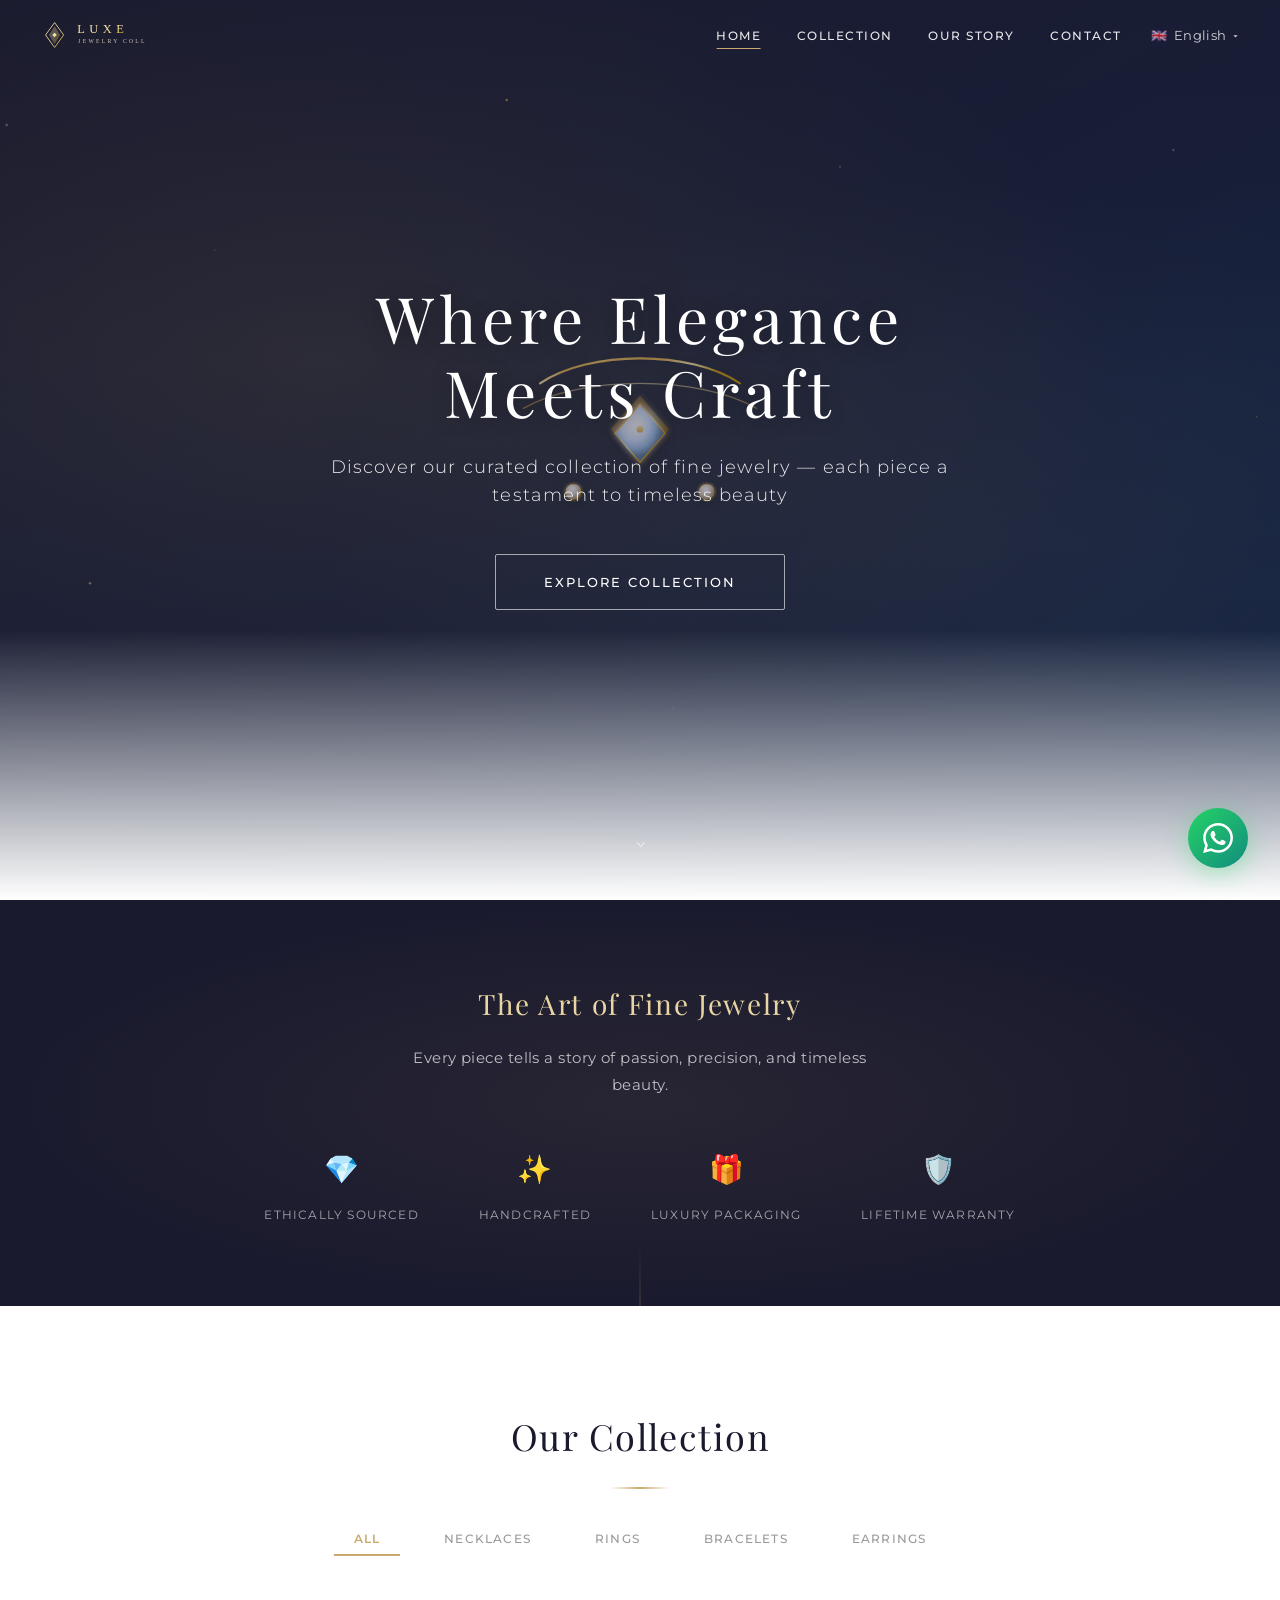
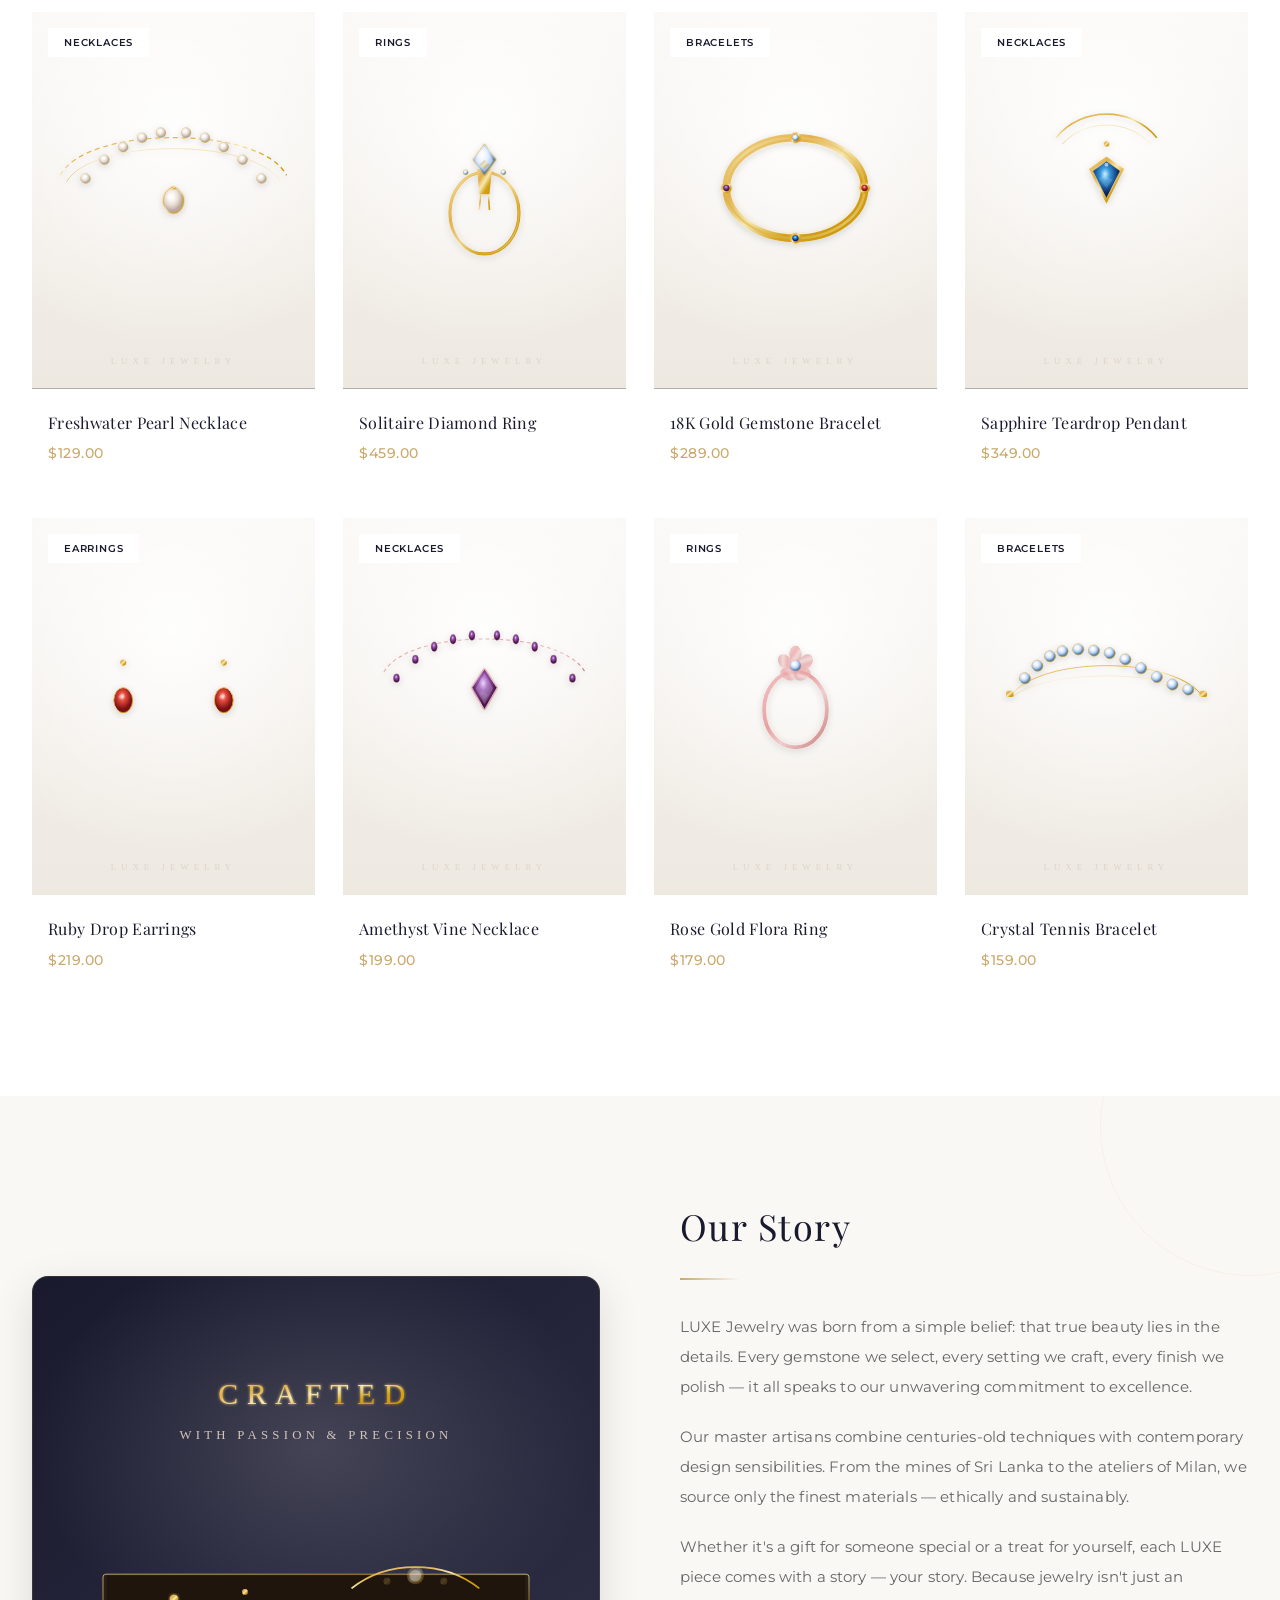
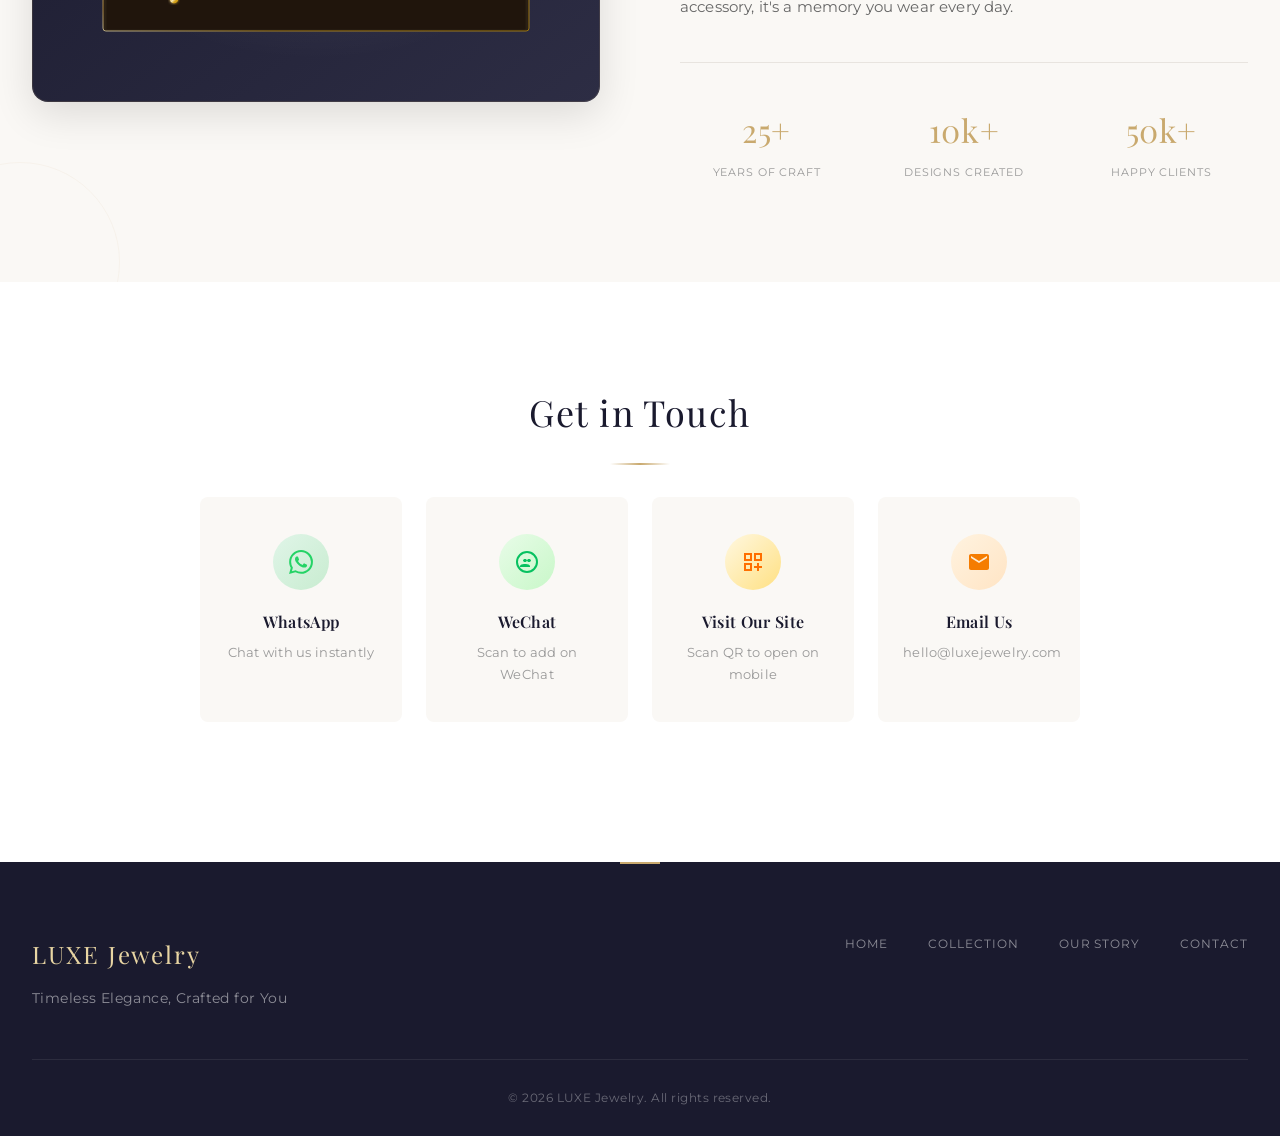
==== commit 57cf3c50: "Deploy: dev site update (cache-busting + mobile menu fix)" ====
--- a/index.html
+++ b/index.html
@@ -15,7 +15,7 @@
   <link rel="preconnect" href="https://fonts.googleapis.com">
   <link rel="preconnect" href="https://fonts.gstatic.com" crossorigin>
   <link href="https://fonts.googleapis.com/css2?family=Playfair+Display:ital,wght@0,400;0,600;0,700;1,400&family=Montserrat:wght@300;400;500;600&display=swap" rel="stylesheet">
-  <link rel="stylesheet" href="css/style.css">
+  <link rel="stylesheet" href="css/style.css?v=20260713142537">
 </head>
 <body>
 
@@ -168,9 +168,9 @@
   <script src="config.js"></script>
 
   <!-- ============ I18N Translations ============ -->
-  <script src="js/i18n.js"></script>
+  <script src="js/i18n.js?v=20260713142537"></script>
 
   <!-- ============ App Logic ============ -->
-  <script src="js/main.js"></script>
+  <script src="js/main.js?v=20260713142537"></script>
 </body>
 </html>
--- a/css/style.css
+++ b/css/style.css
@@ -190,7 +190,7 @@
   display: none;
   position: fixed;
   top: 0; left: 0; right: 0; bottom: 0;
-  background: rgba(255,255,255,0.98);
+  background: #FFFFFF;
   backdrop-filter: blur(20px);
   z-index: 999;
   flex-direction: column;
@@ -203,8 +203,16 @@
   font-size: 22px;
   font-family: var(--font-serif);
   letter-spacing: 0.08em;
-  color: var(--color-dark);
-}
+  color: #1a1a2e;
+}
+/* Mobile menu open: the white nav chrome (logo / language / close-X) sits over the
+   white .nav-mobile overlay, so mirror the .scrolled state and force dark for contrast.
+   Colors hardcoded (not var) to prevent brand config override from breaking readability. */
+.nav-white.nav-menu-open .nav-logo,
+.nav-white.nav-menu-open .lang-current { color: #1a1a2e; }
+.nav-white.nav-menu-open .nav-toggle span { background: #1a1a2e; }
+.nav-white.nav-menu-open .lang-dropdown { background: #FFFFFF; }
+.nav-white.nav-menu-open .lang-option { color: #1a1a2e; }
 
 /* Floating WhatsApp */
 .float-wa {
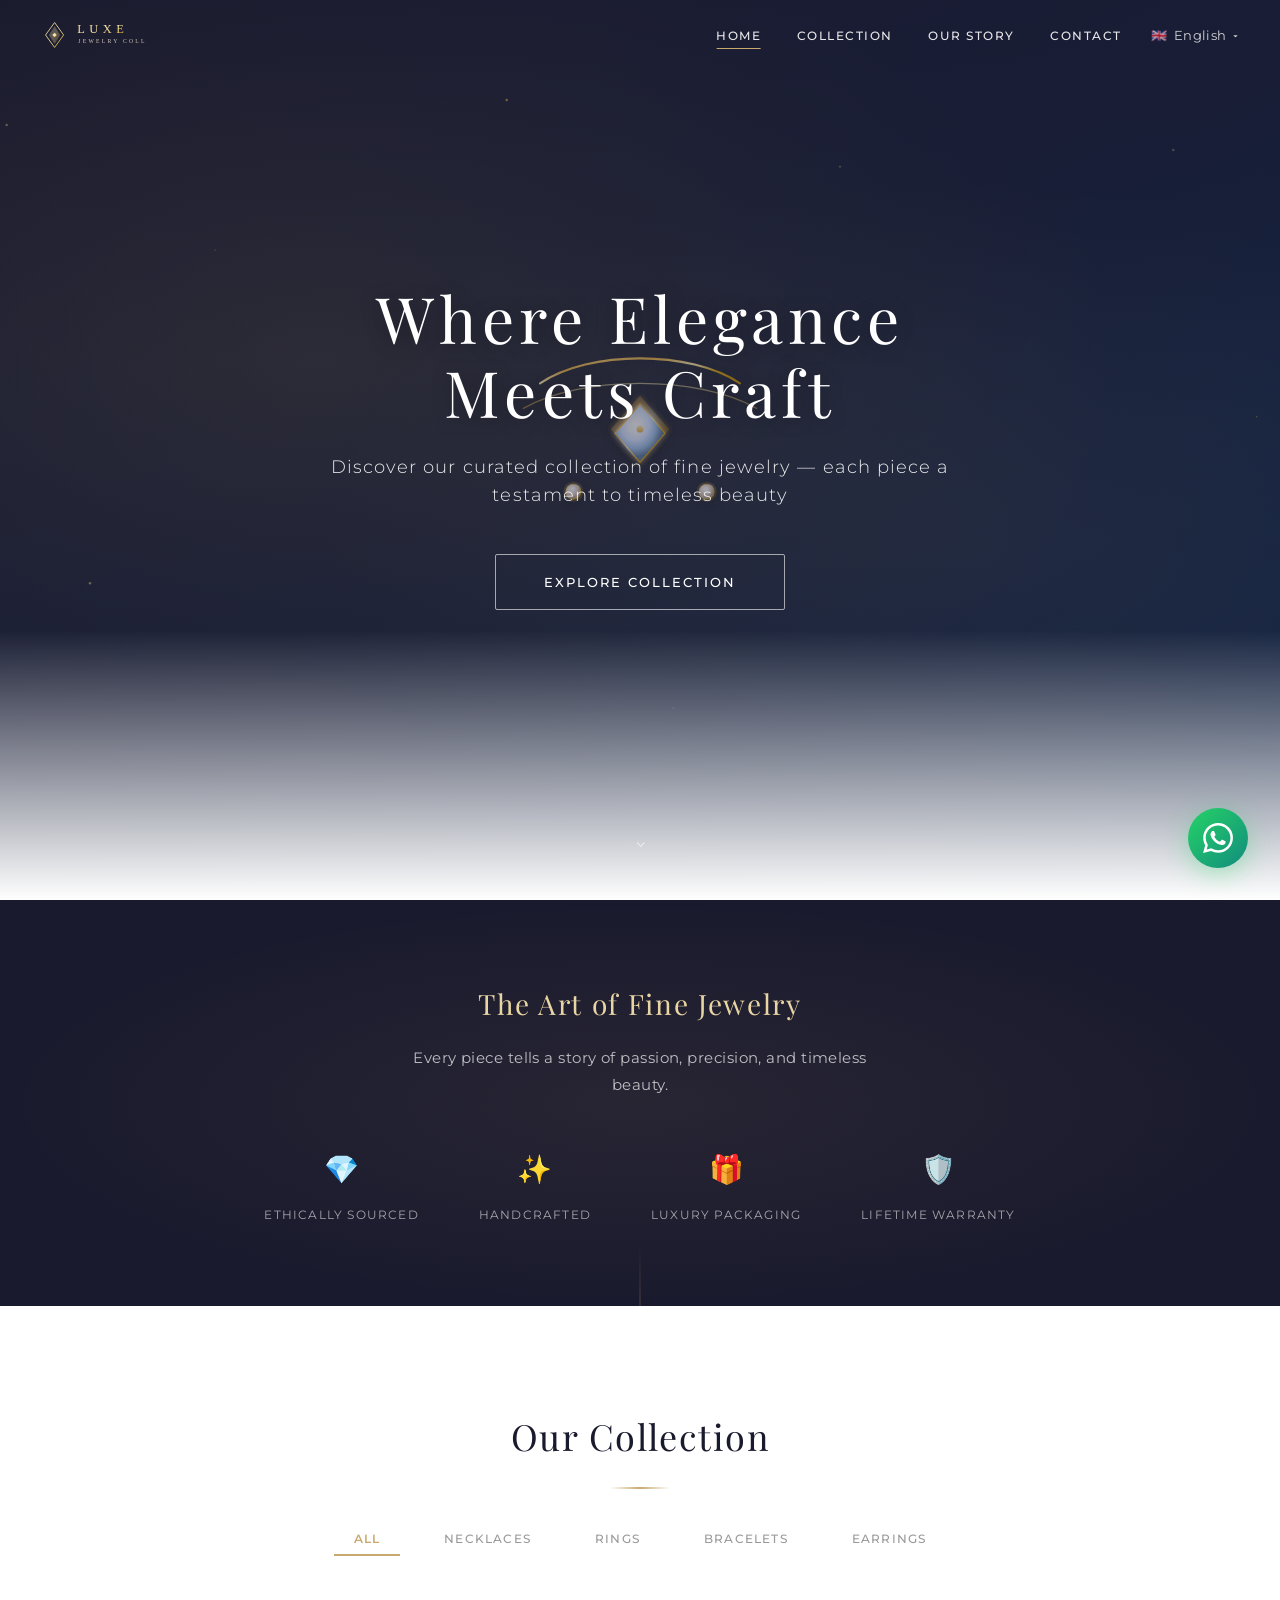
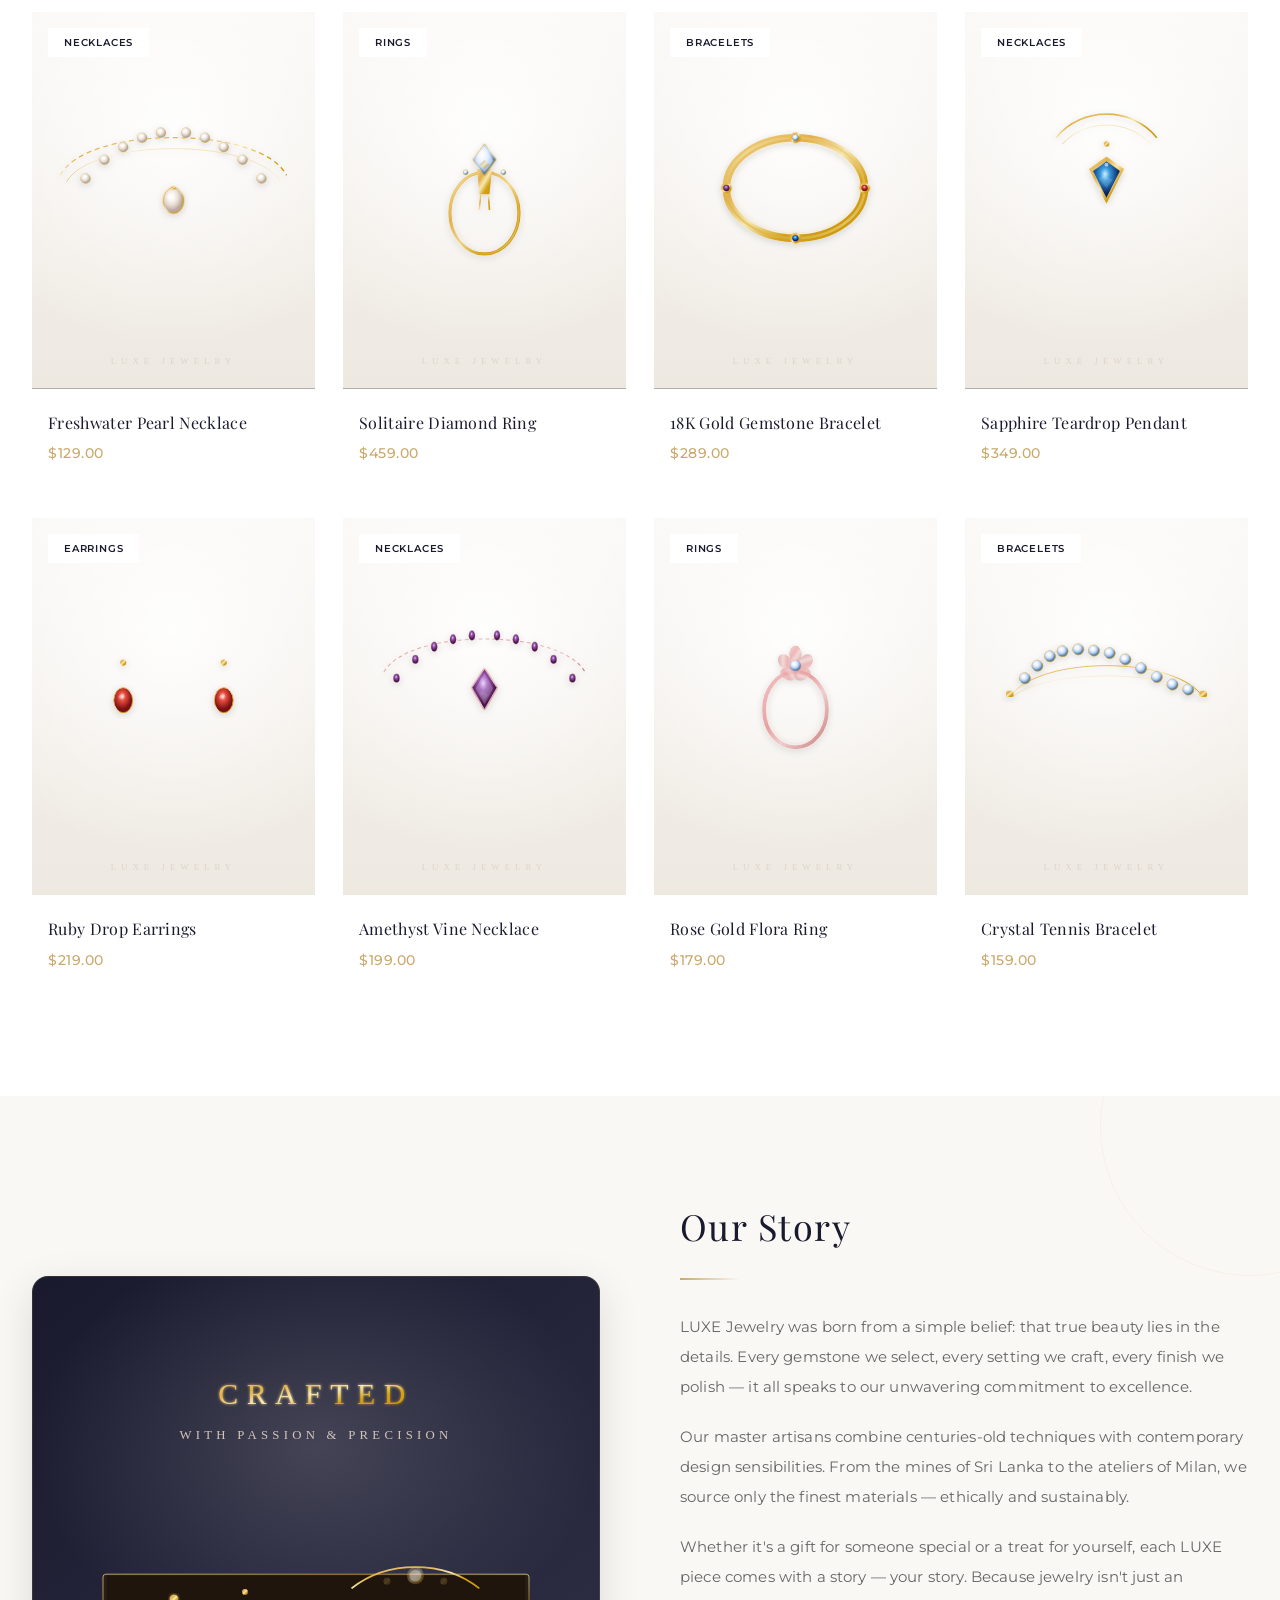
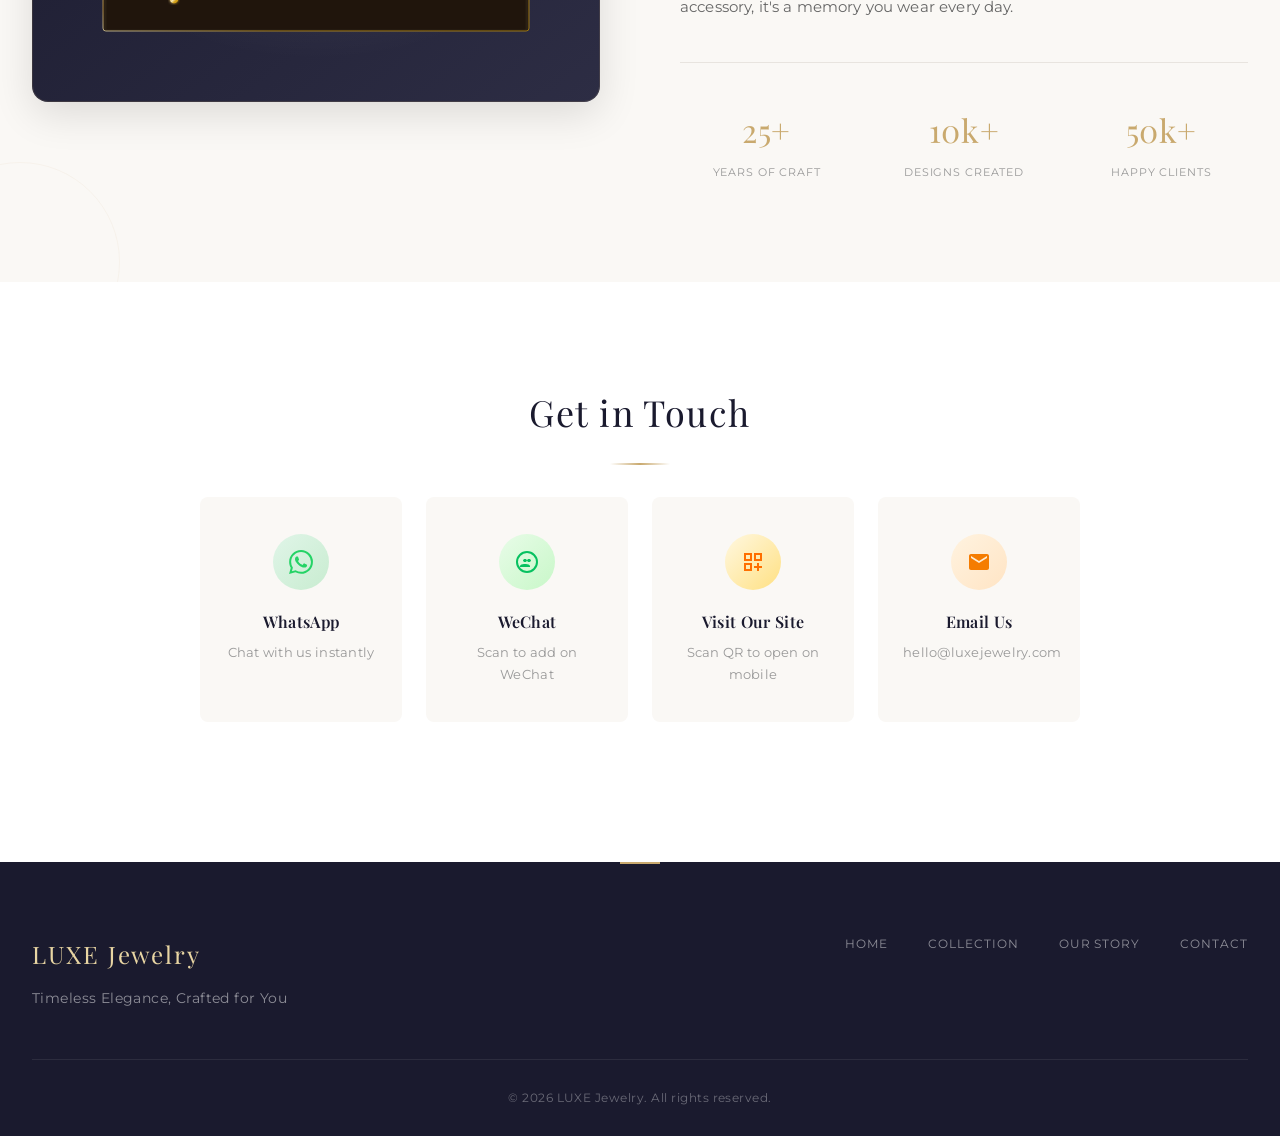
==== commit ba253a88: "Deploy: no-cache meta + mobile menu fix" ====
--- a/index.html
+++ b/index.html
@@ -3,6 +3,9 @@
 <head>
   <meta charset="UTF-8">
   <meta name="viewport" content="width=device-width, initial-scale=1.0">
+  <meta http-equiv="Cache-Control" content="no-cache, no-store, must-revalidate">
+  <meta http-equiv="Pragma" content="no-cache">
+  <meta http-equiv="Expires" content="0">
   <meta name="description" content="">
   <meta name="keywords" content="">
   <meta property="og:title" content="">
@@ -15,7 +18,7 @@
   <link rel="preconnect" href="https://fonts.googleapis.com">
   <link rel="preconnect" href="https://fonts.gstatic.com" crossorigin>
   <link href="https://fonts.googleapis.com/css2?family=Playfair+Display:ital,wght@0,400;0,600;0,700;1,400&family=Montserrat:wght@300;400;500;600&display=swap" rel="stylesheet">
-  <link rel="stylesheet" href="css/style.css?v=20260713142537">
+  <link rel="stylesheet" href="css/style.css?v=20260713152954">
 </head>
 <body>
 
@@ -168,9 +171,9 @@
   <script src="config.js"></script>
 
   <!-- ============ I18N Translations ============ -->
-  <script src="js/i18n.js?v=20260713142537"></script>
+  <script src="js/i18n.js?v=20260713152954"></script>
 
   <!-- ============ App Logic ============ -->
-  <script src="js/main.js?v=20260713142537"></script>
+  <script src="js/main.js?v=20260713152954"></script>
 </body>
 </html>
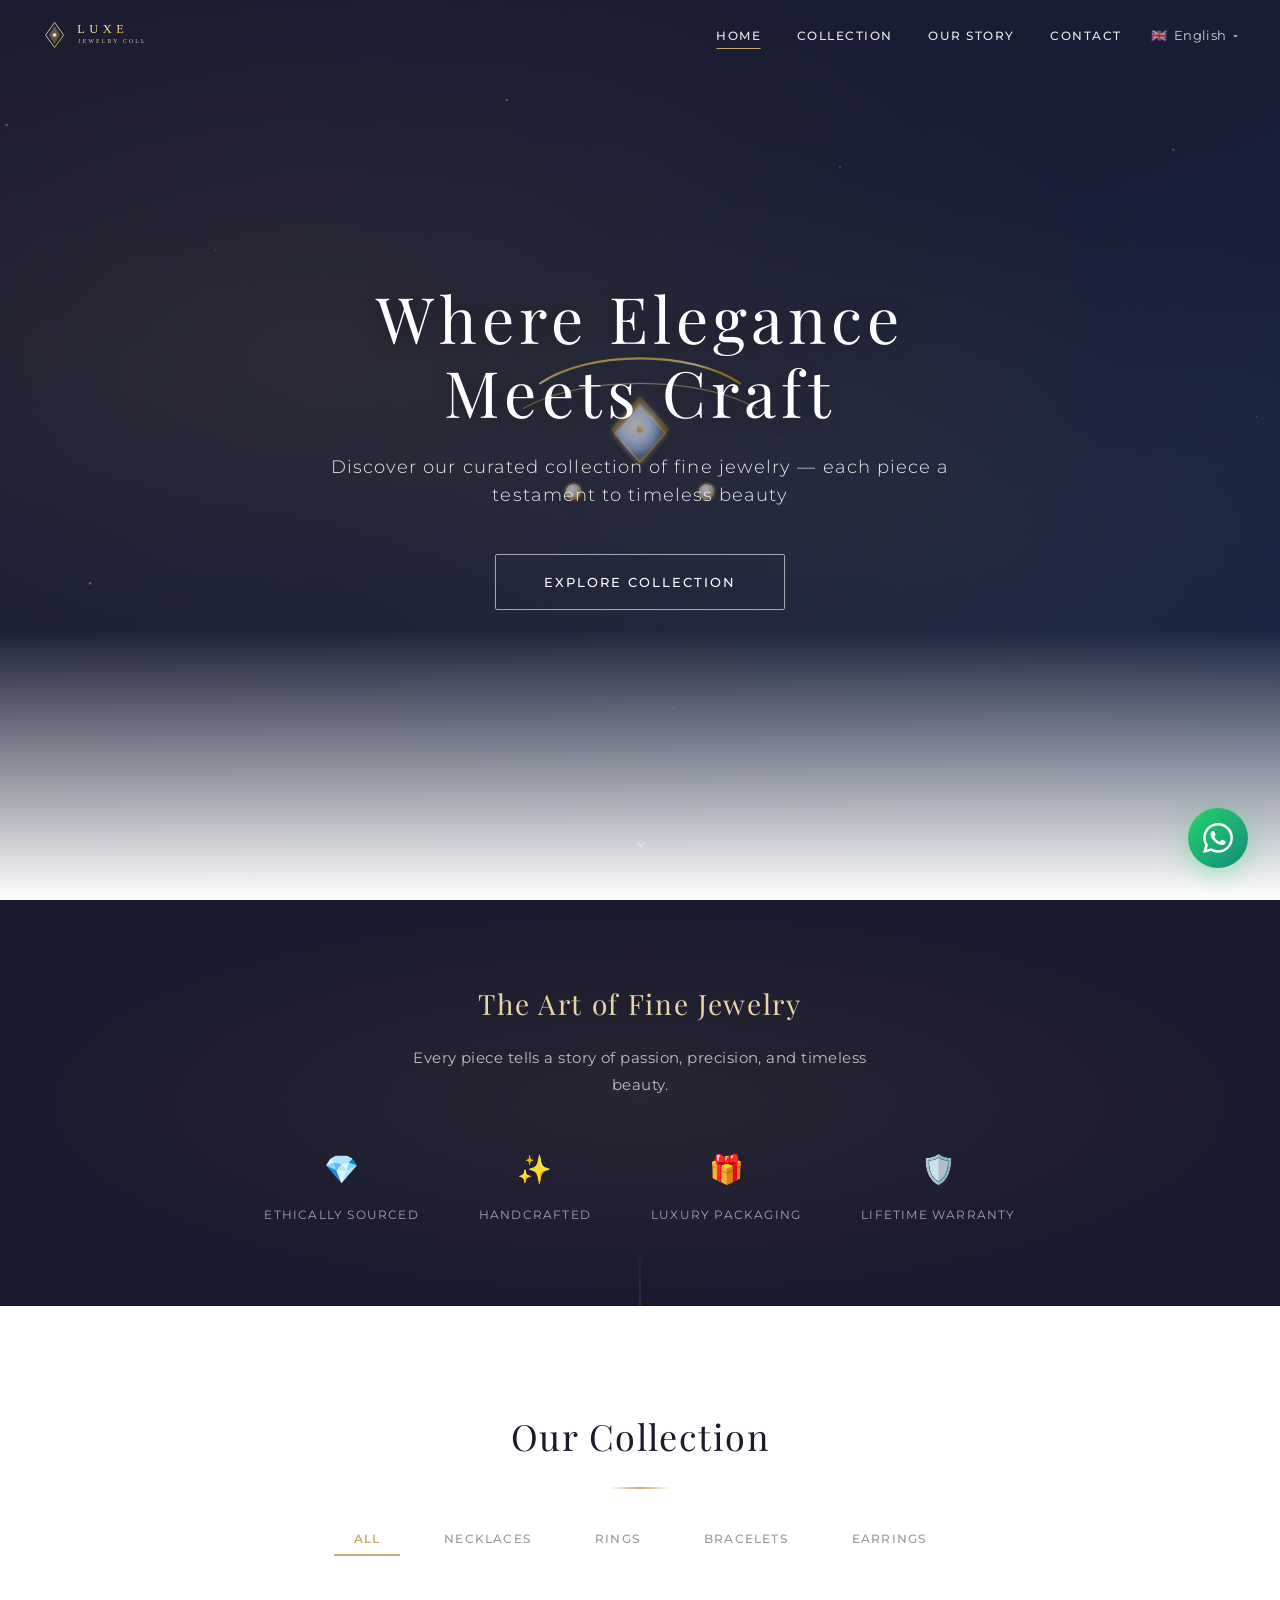
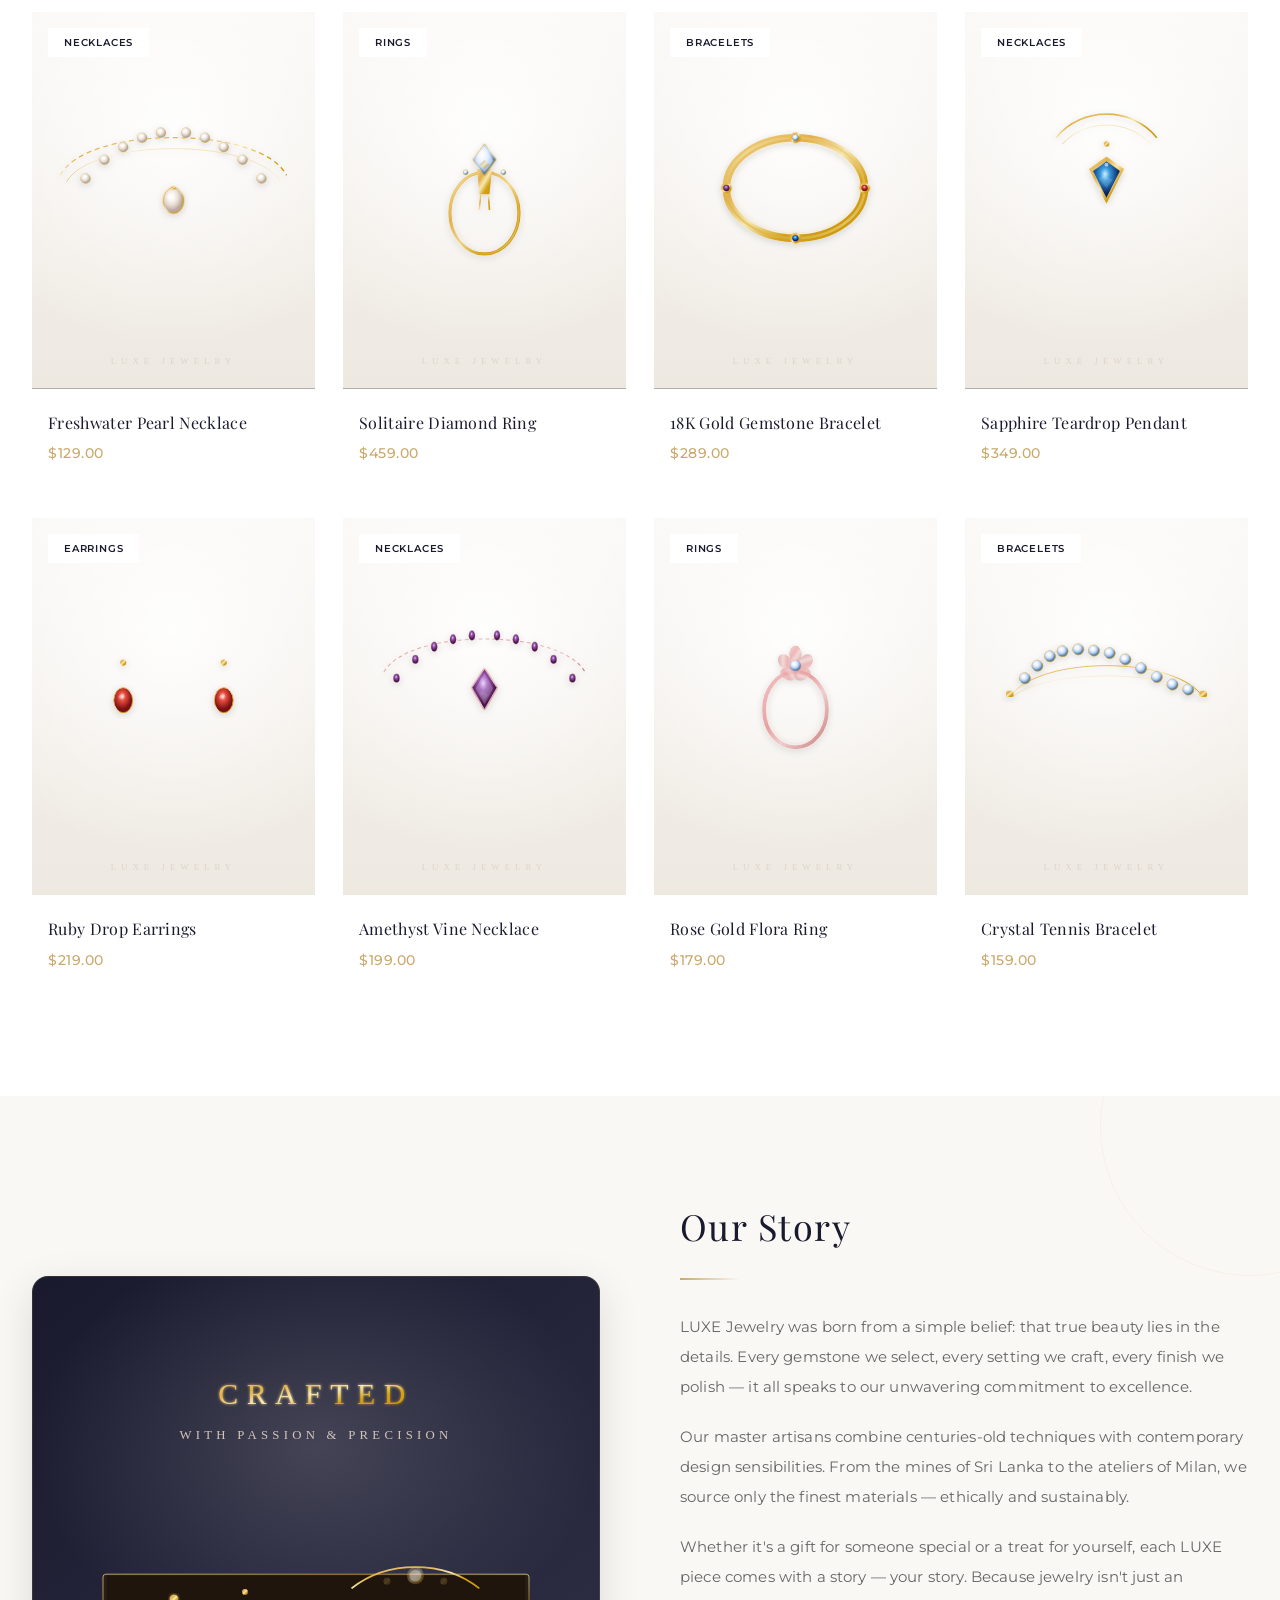
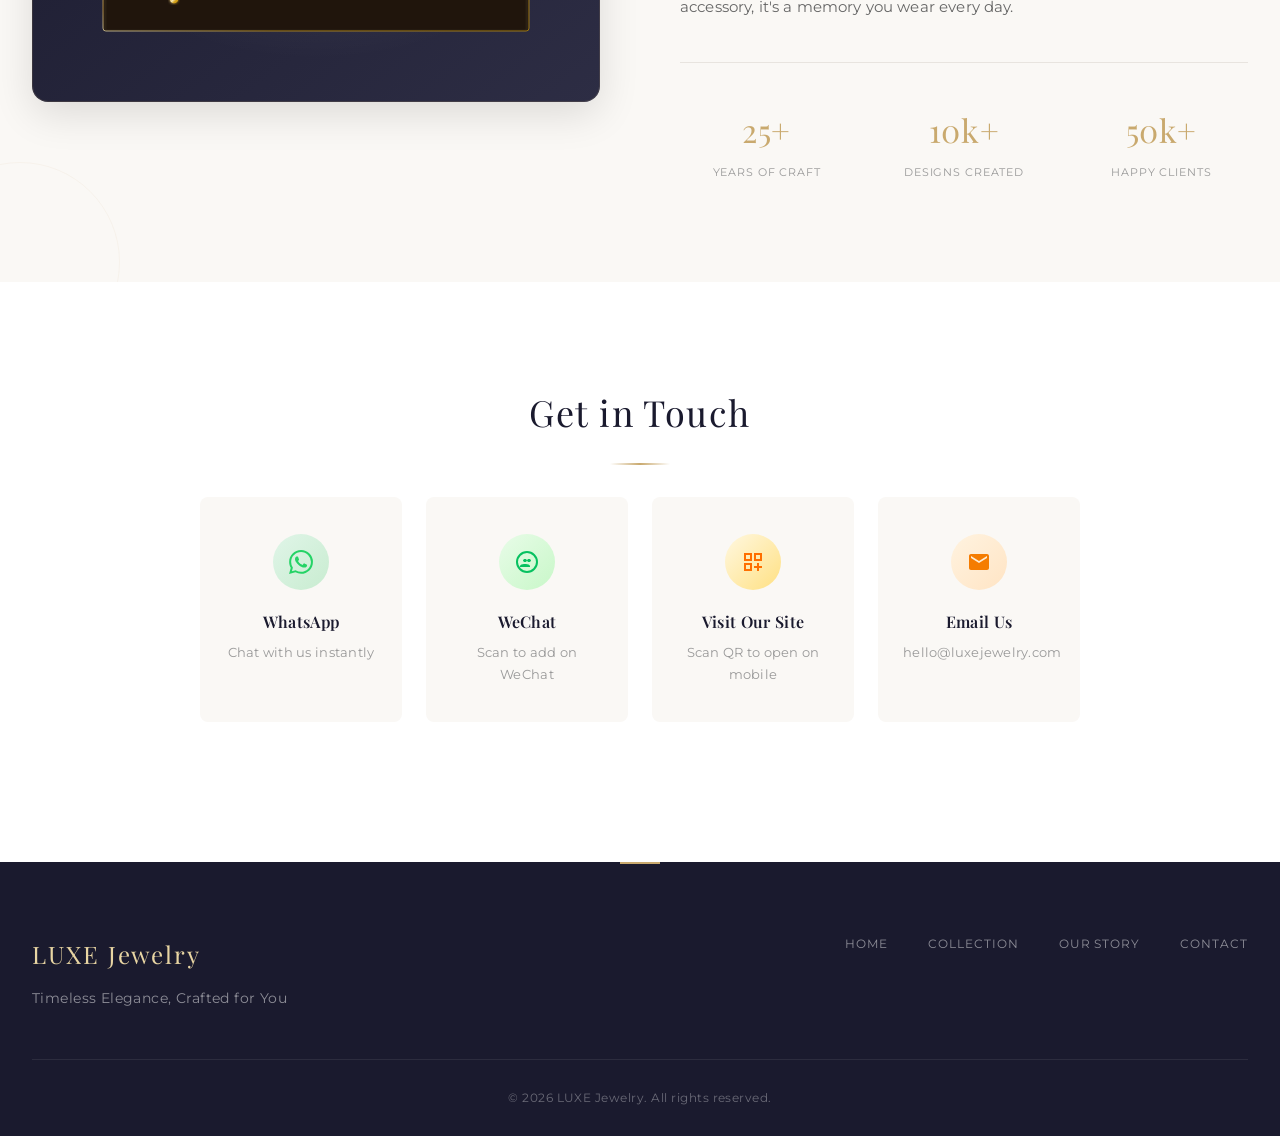
==== commit 8c80d17b: "Deploy: dev site update" ====
--- a/index.html
+++ b/index.html
@@ -18,7 +18,7 @@
   <link rel="preconnect" href="https://fonts.googleapis.com">
   <link rel="preconnect" href="https://fonts.gstatic.com" crossorigin>
   <link href="https://fonts.googleapis.com/css2?family=Playfair+Display:ital,wght@0,400;0,600;0,700;1,400&family=Montserrat:wght@300;400;500;600&display=swap" rel="stylesheet">
-  <link rel="stylesheet" href="css/style.css?v=20260713152954">
+  <link rel="stylesheet" href="css/style.css?v=20260714114248">
 </head>
 <body>
 
@@ -171,9 +171,9 @@
   <script src="config.js"></script>
 
   <!-- ============ I18N Translations ============ -->
-  <script src="js/i18n.js?v=20260713152954"></script>
+  <script src="js/i18n.js?v=20260714114248"></script>
 
   <!-- ============ App Logic ============ -->
-  <script src="js/main.js?v=20260713152954"></script>
+  <script src="js/main.js?v=20260714114248"></script>
 </body>
 </html>
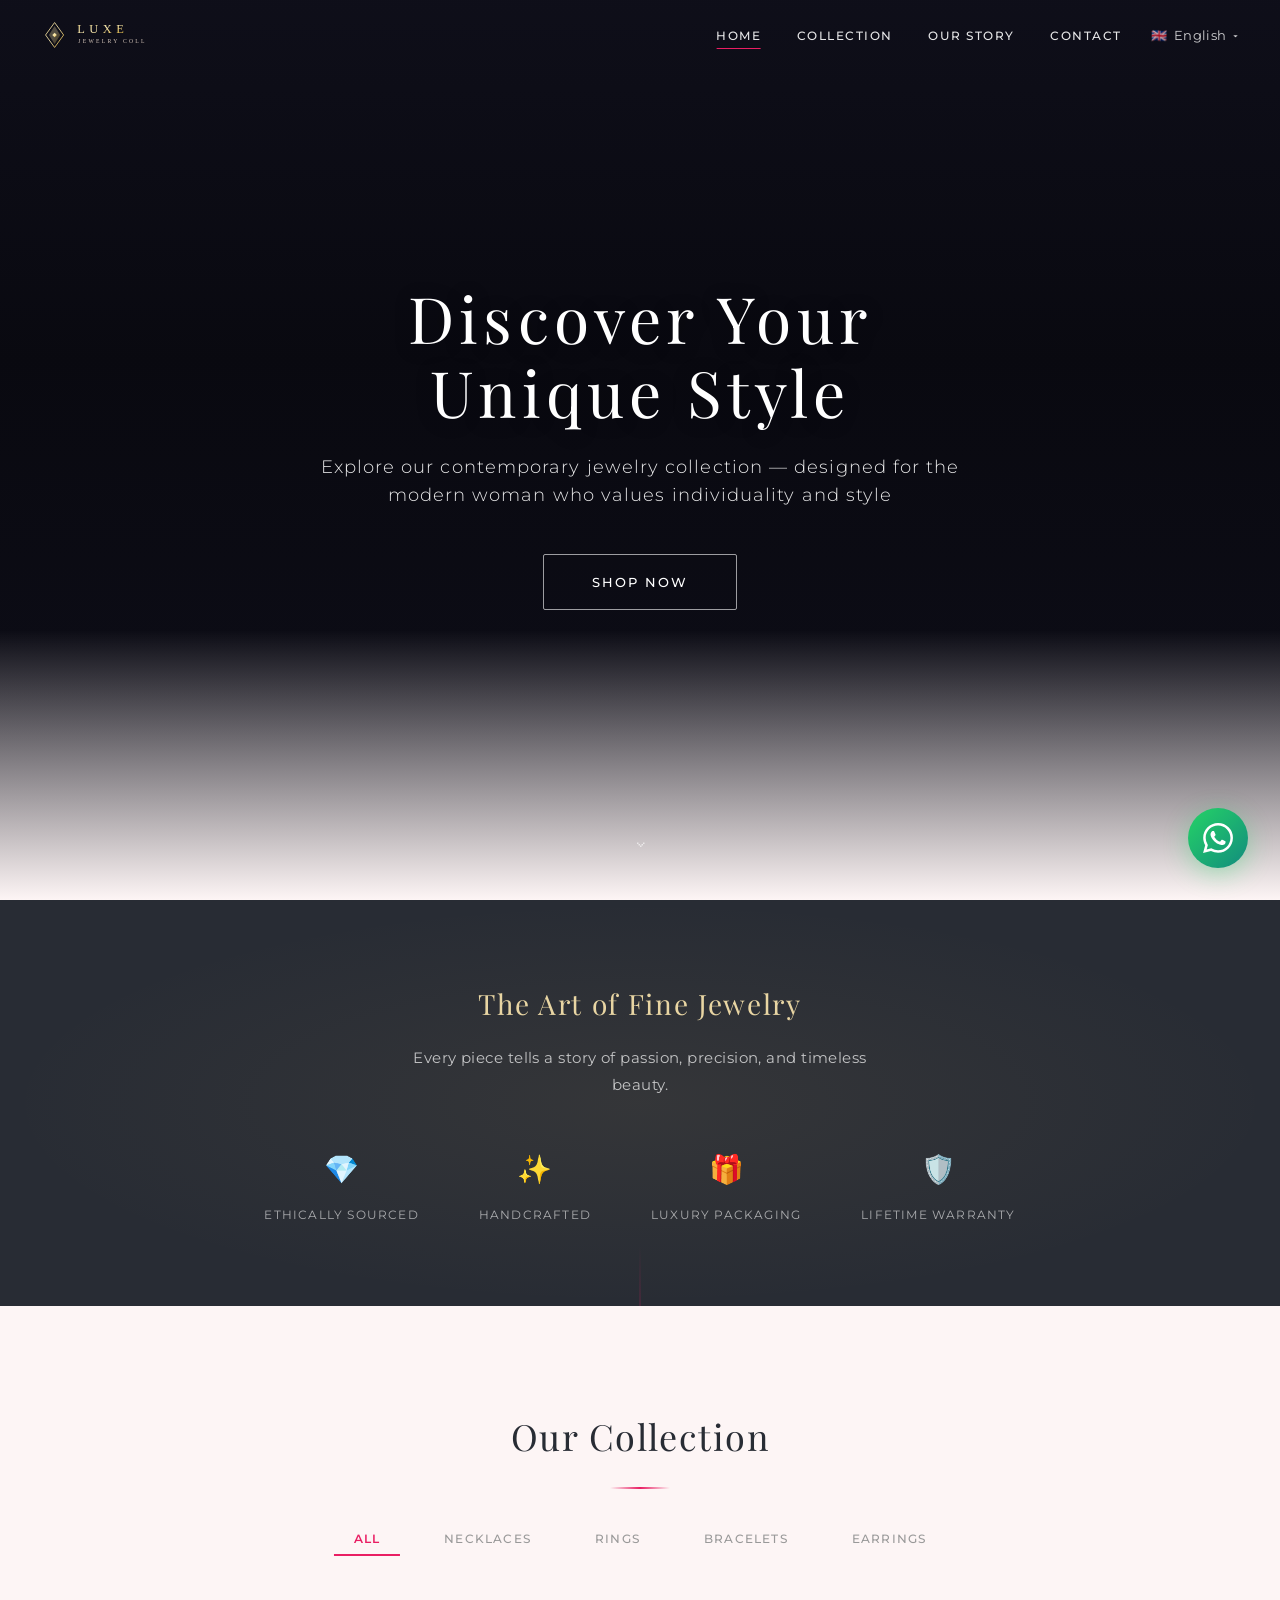
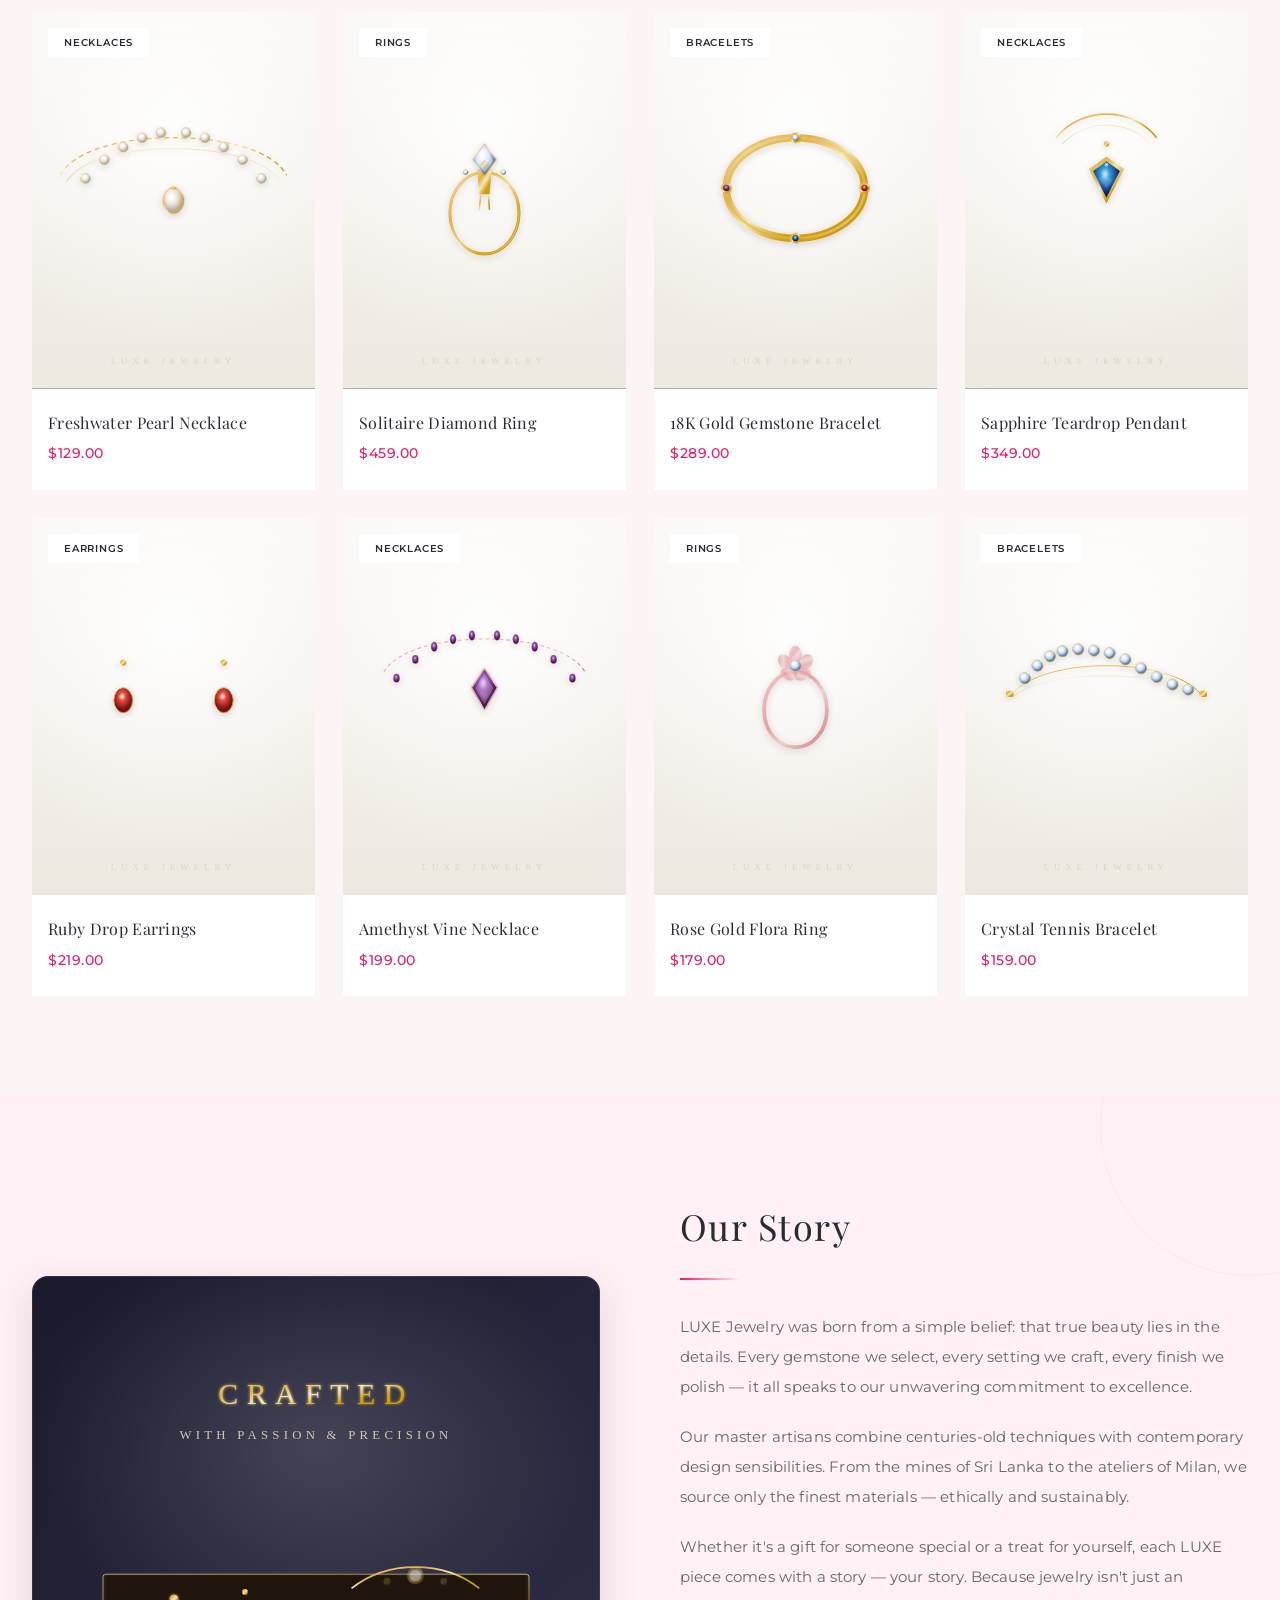
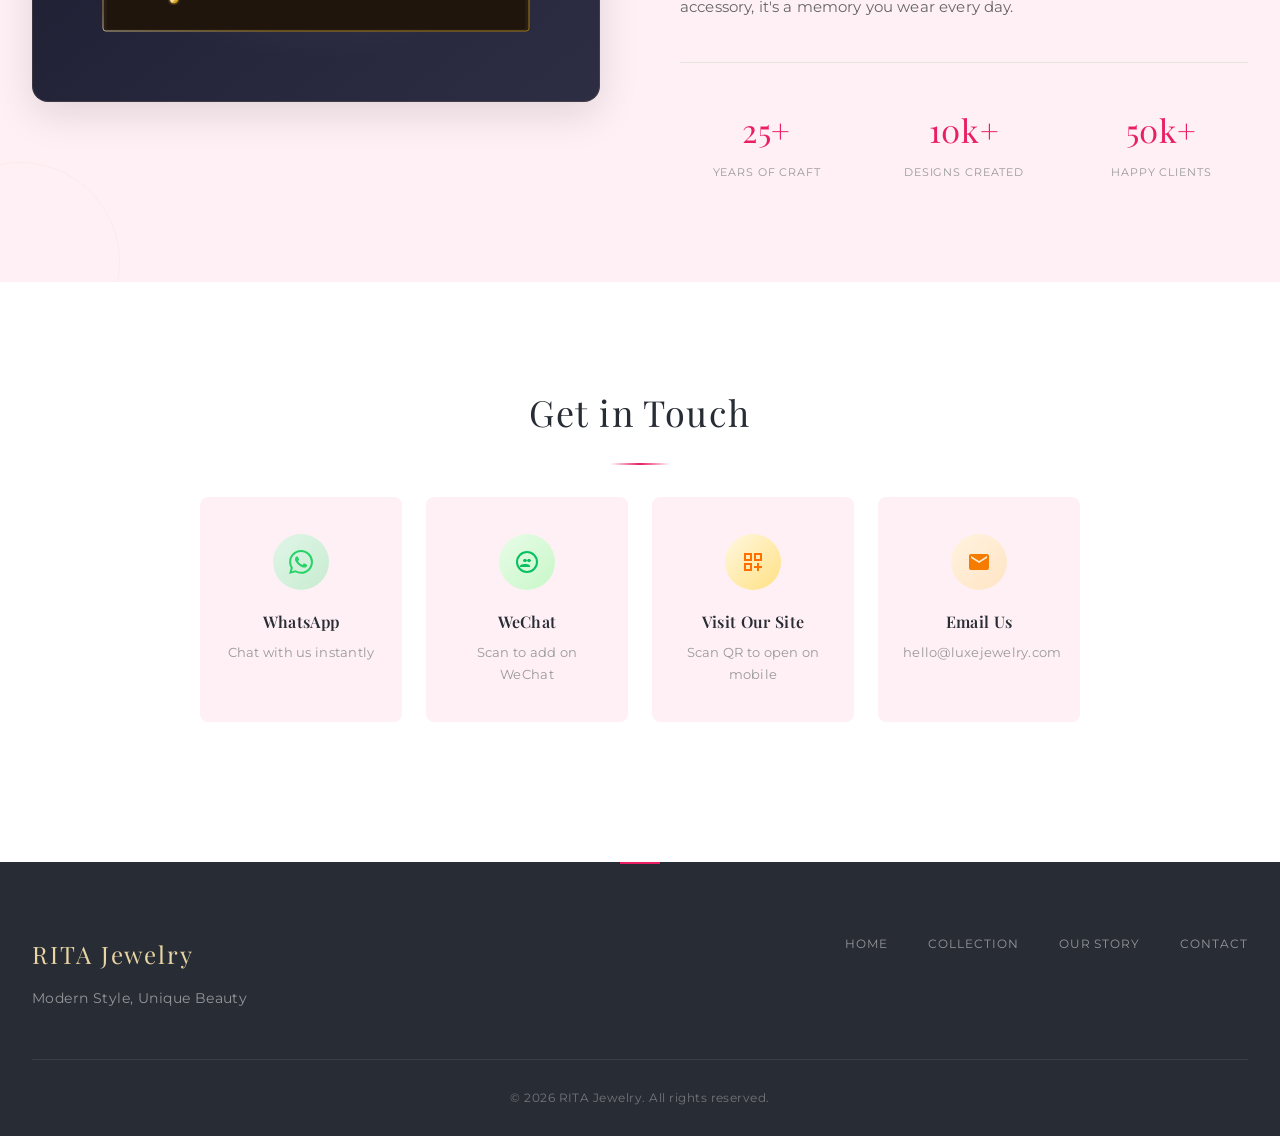
==== commit 2d63fdc5: "Update site index [v20260810162147]" ====
--- a/index.html
+++ b/index.html
@@ -168,7 +168,7 @@
   </div>
 
   <!-- ============ Config ============ -->
-  <script src="config.js"></script>
+  <script src="config.live.js?v=1786350112205"></script>
 
   <!-- ============ I18N Translations ============ -->
   <script src="js/i18n.js?v=20260714114248"></script>
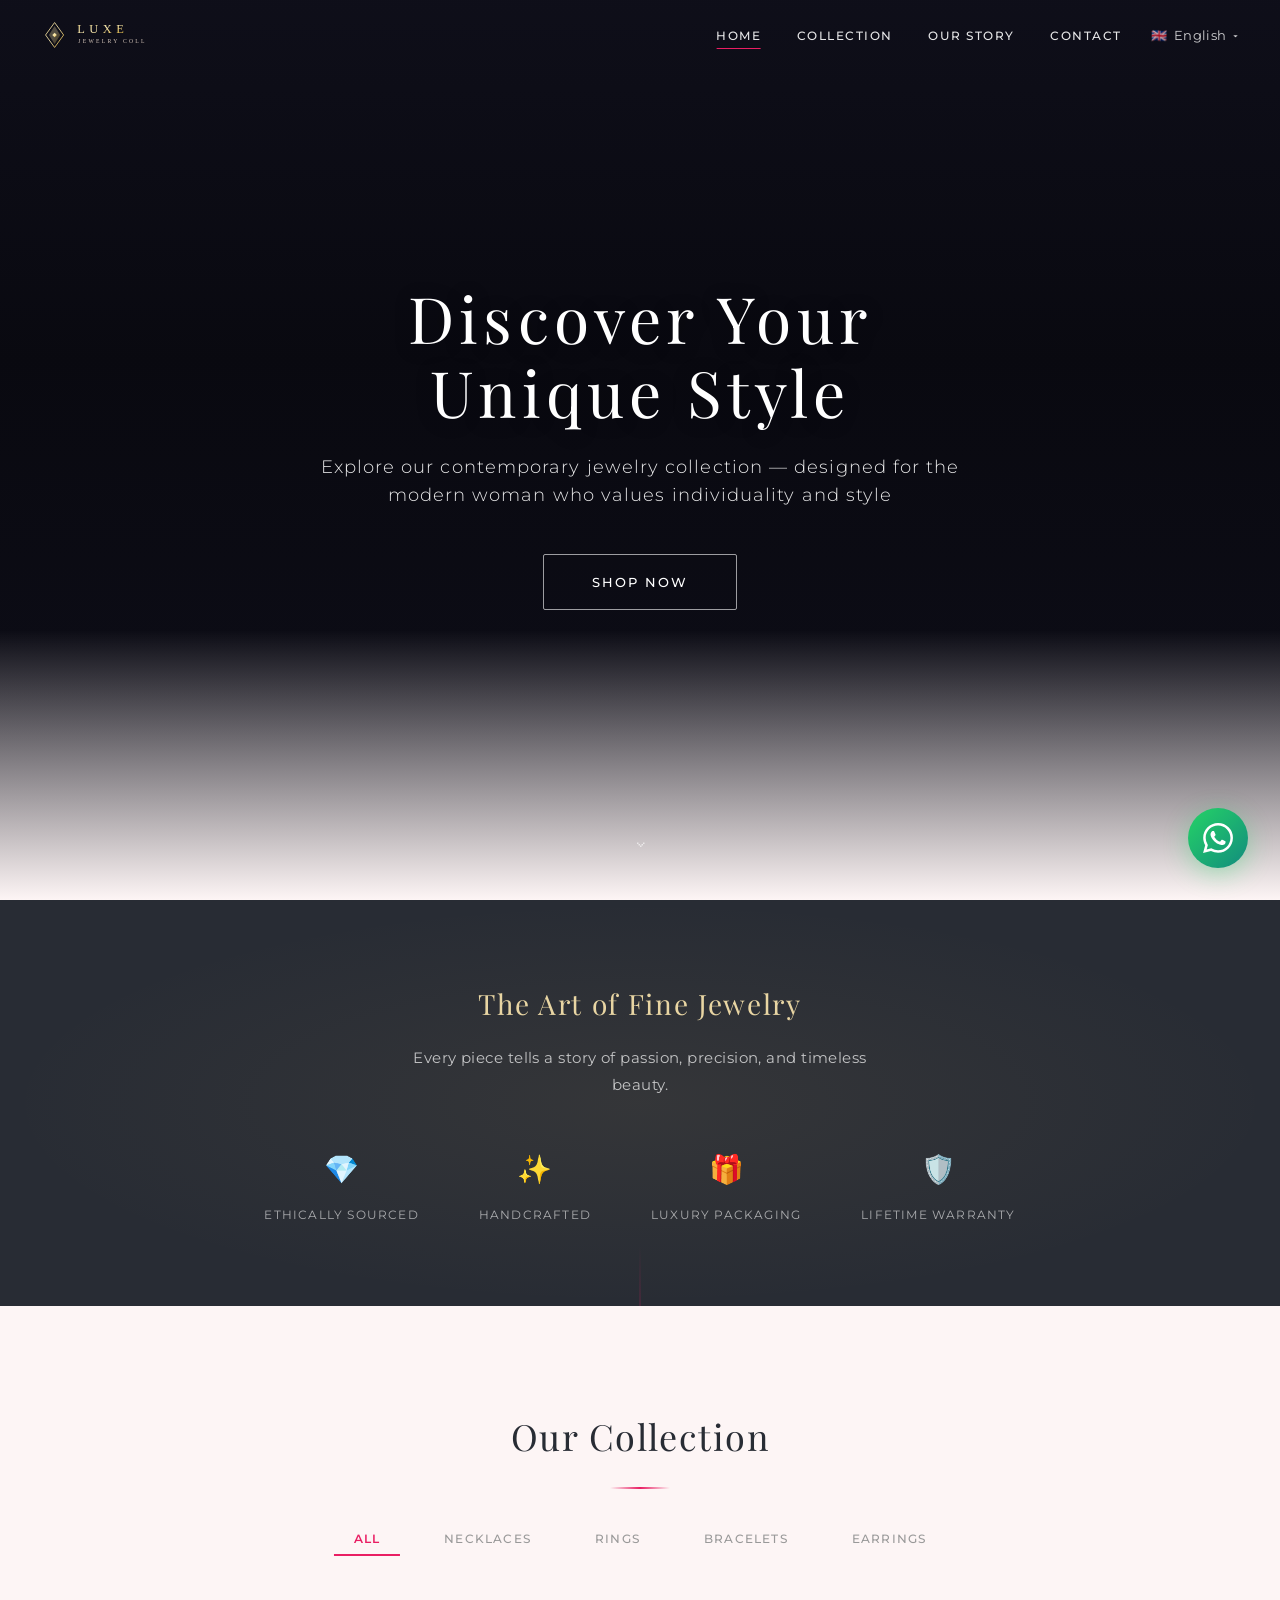
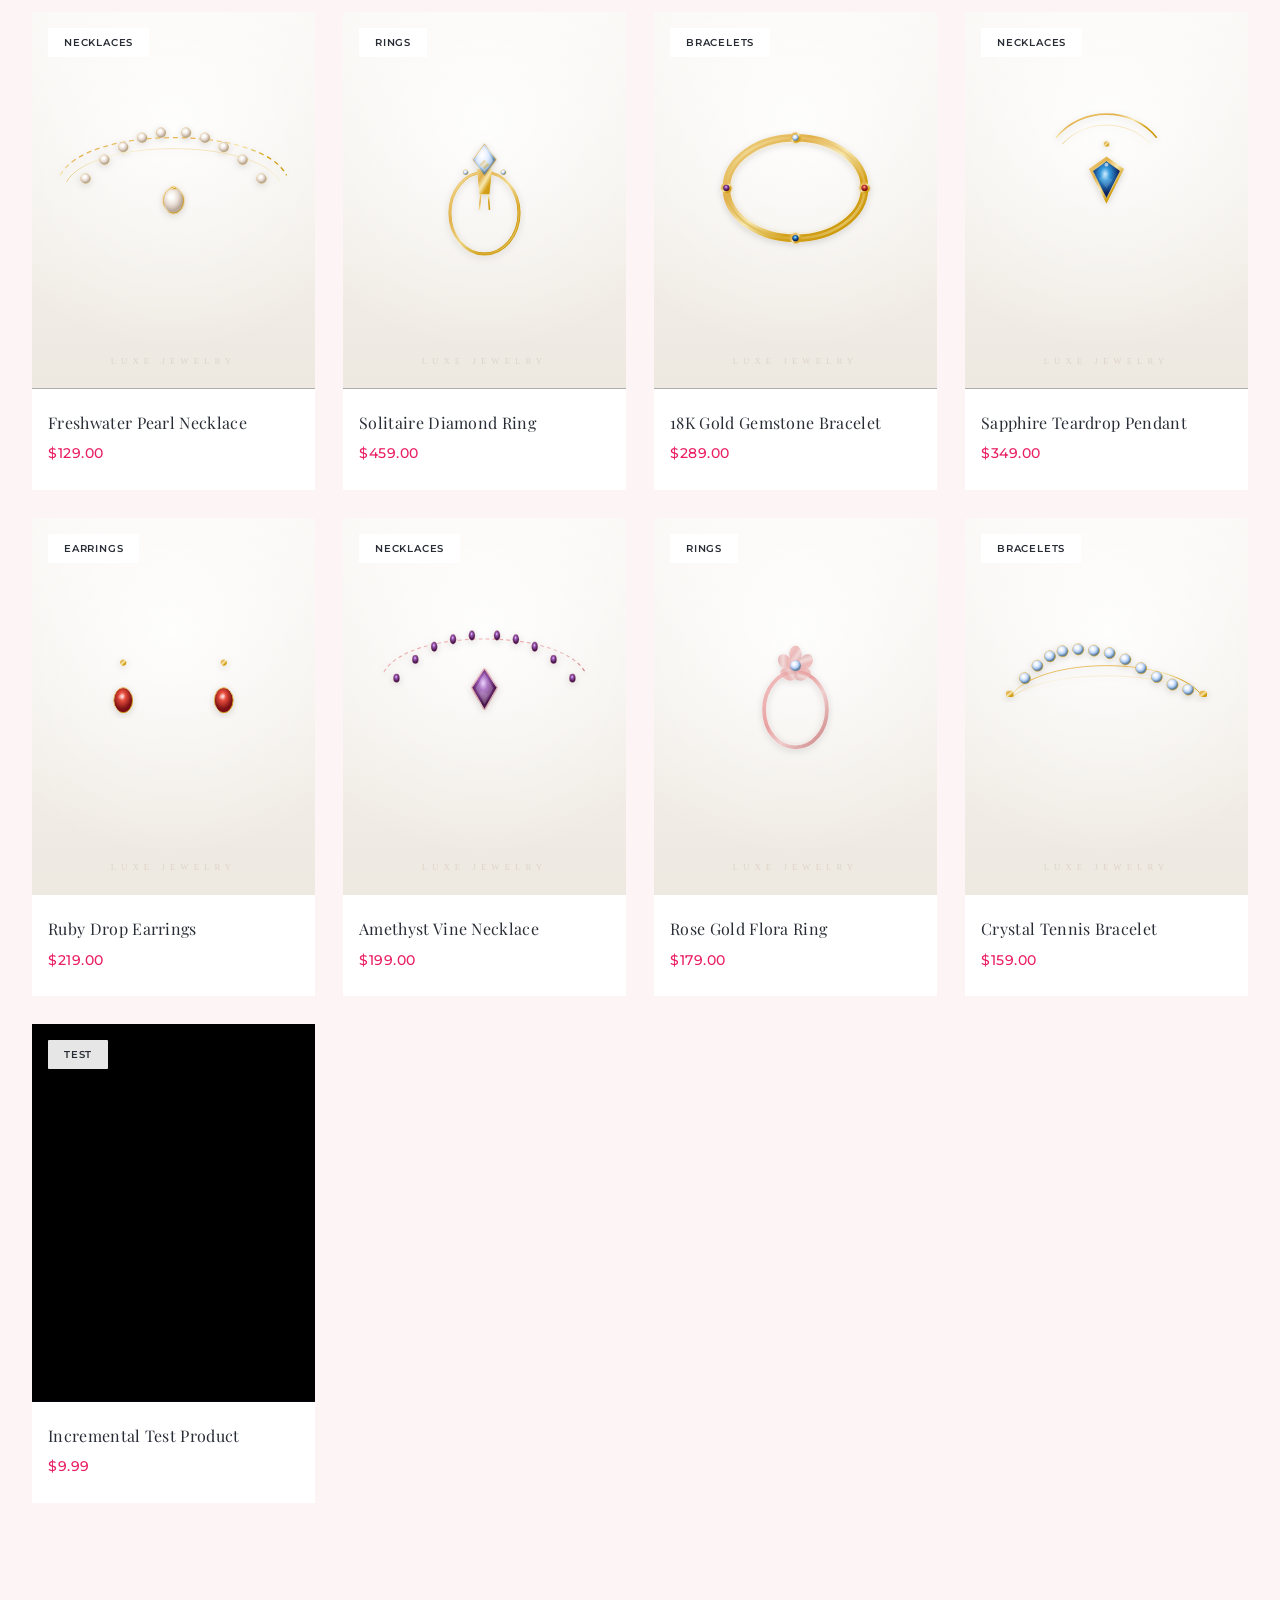
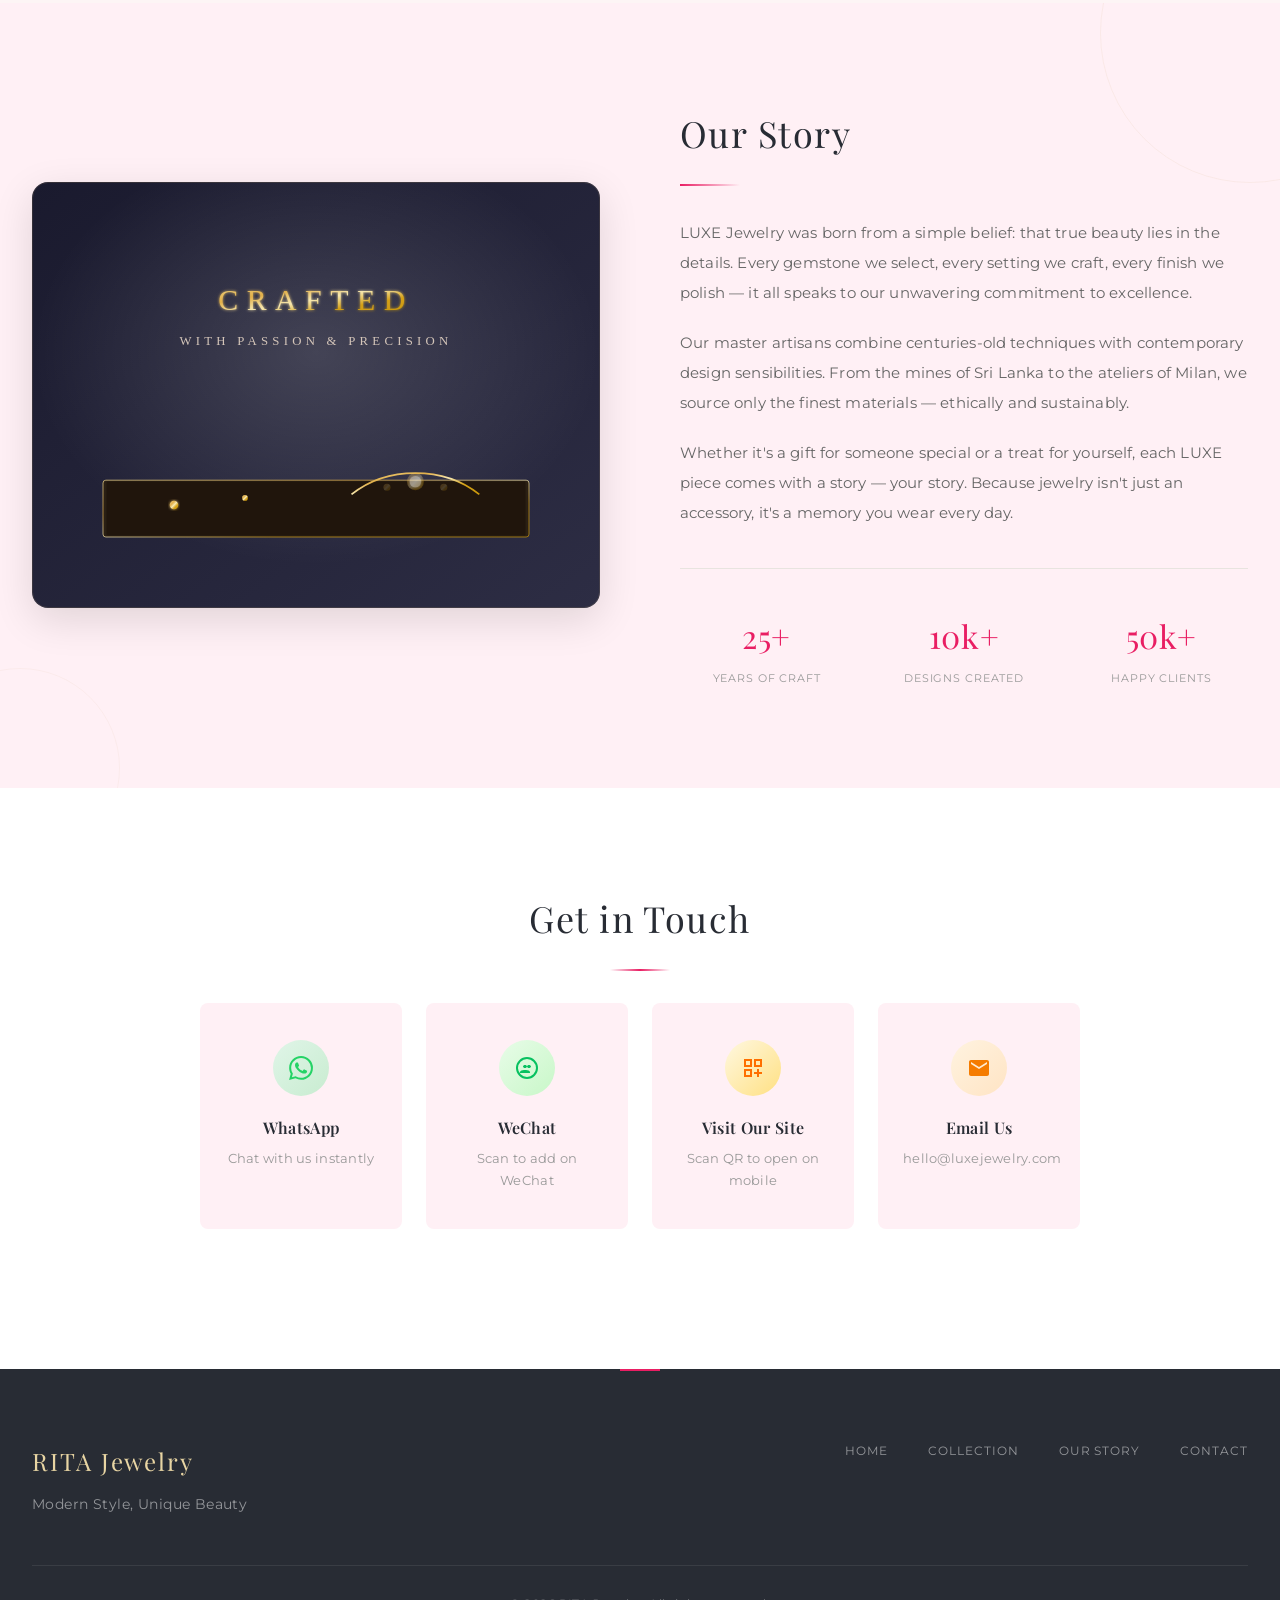
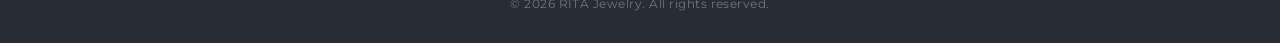
==== commit b95aff08: "Update site index [v20260810162540]" ====
--- a/index.html
+++ b/index.html
@@ -168,7 +168,7 @@
   </div>
 
   <!-- ============ Config ============ -->
-  <script src="config.live.js?v=1786350112205"></script>
+  <script src="config.live.js?v=1786350344256"></script>
 
   <!-- ============ I18N Translations ============ -->
   <script src="js/i18n.js?v=20260714114248"></script>
